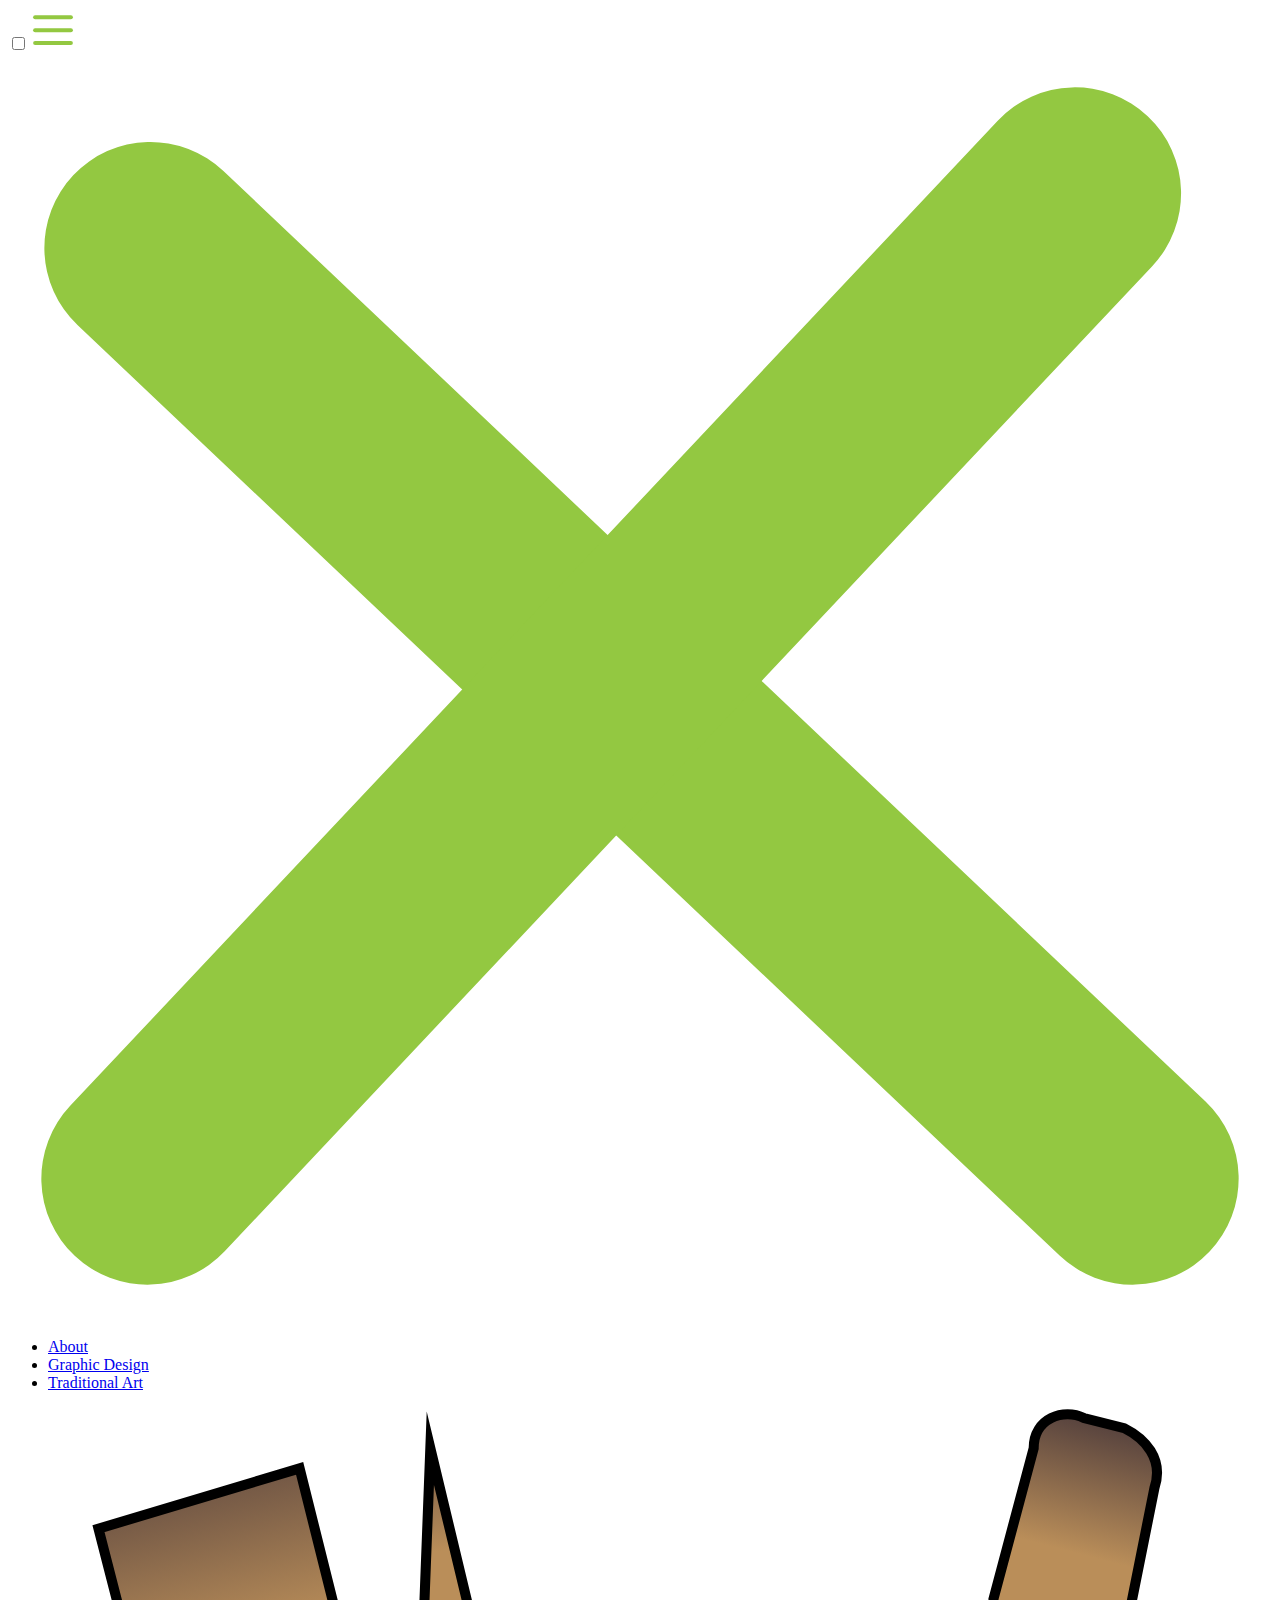
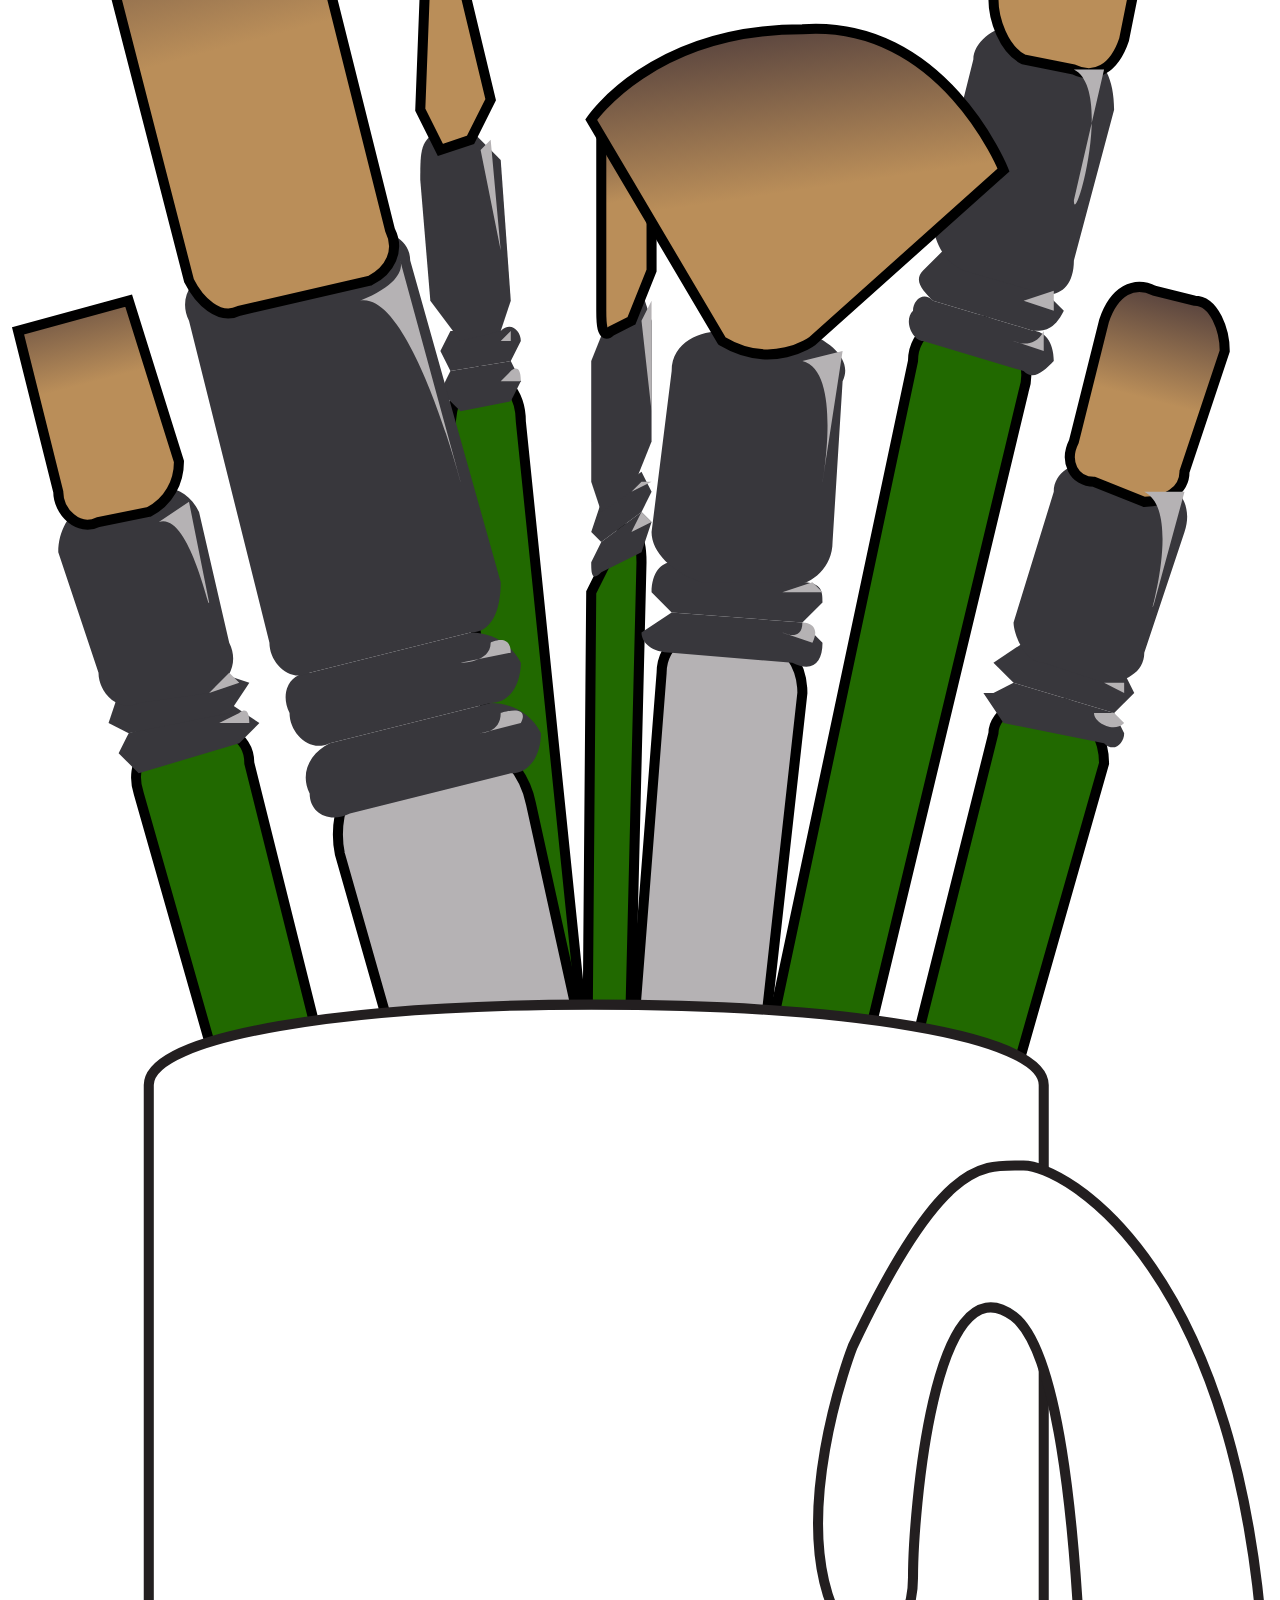
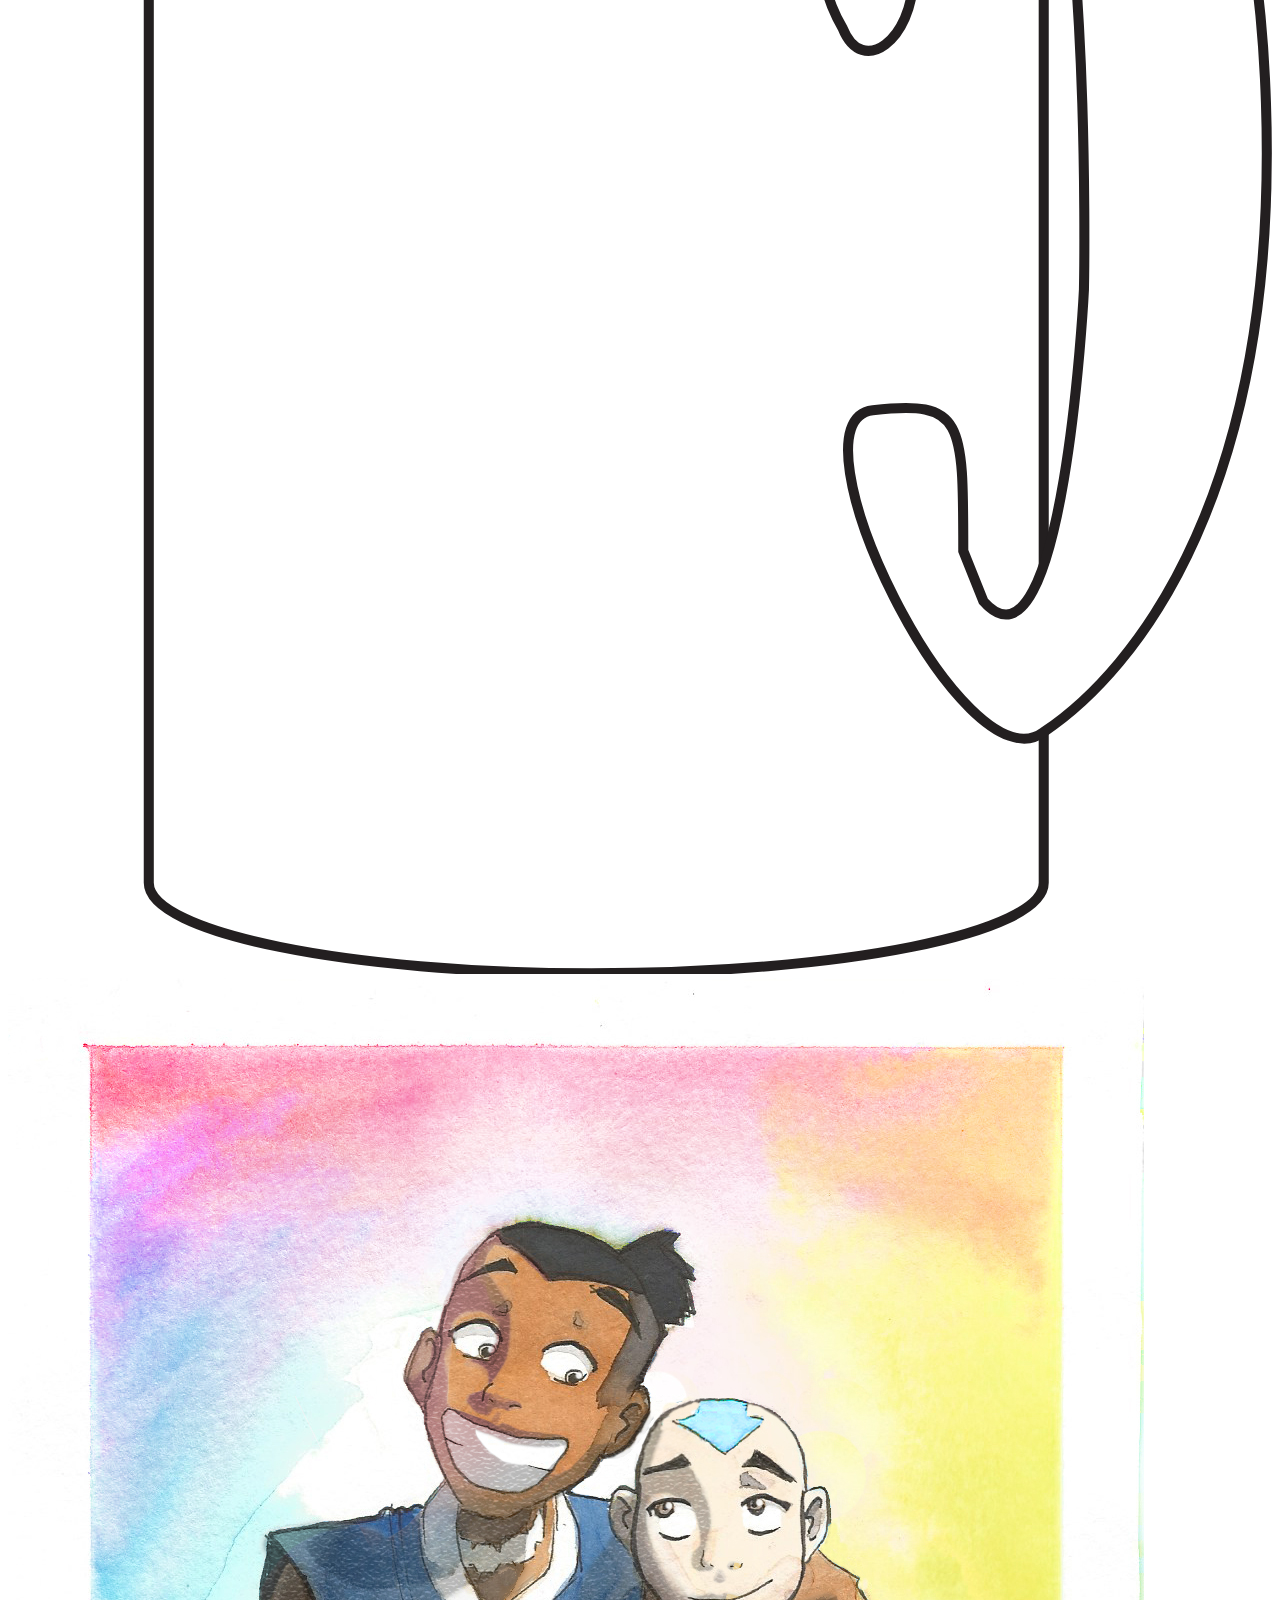
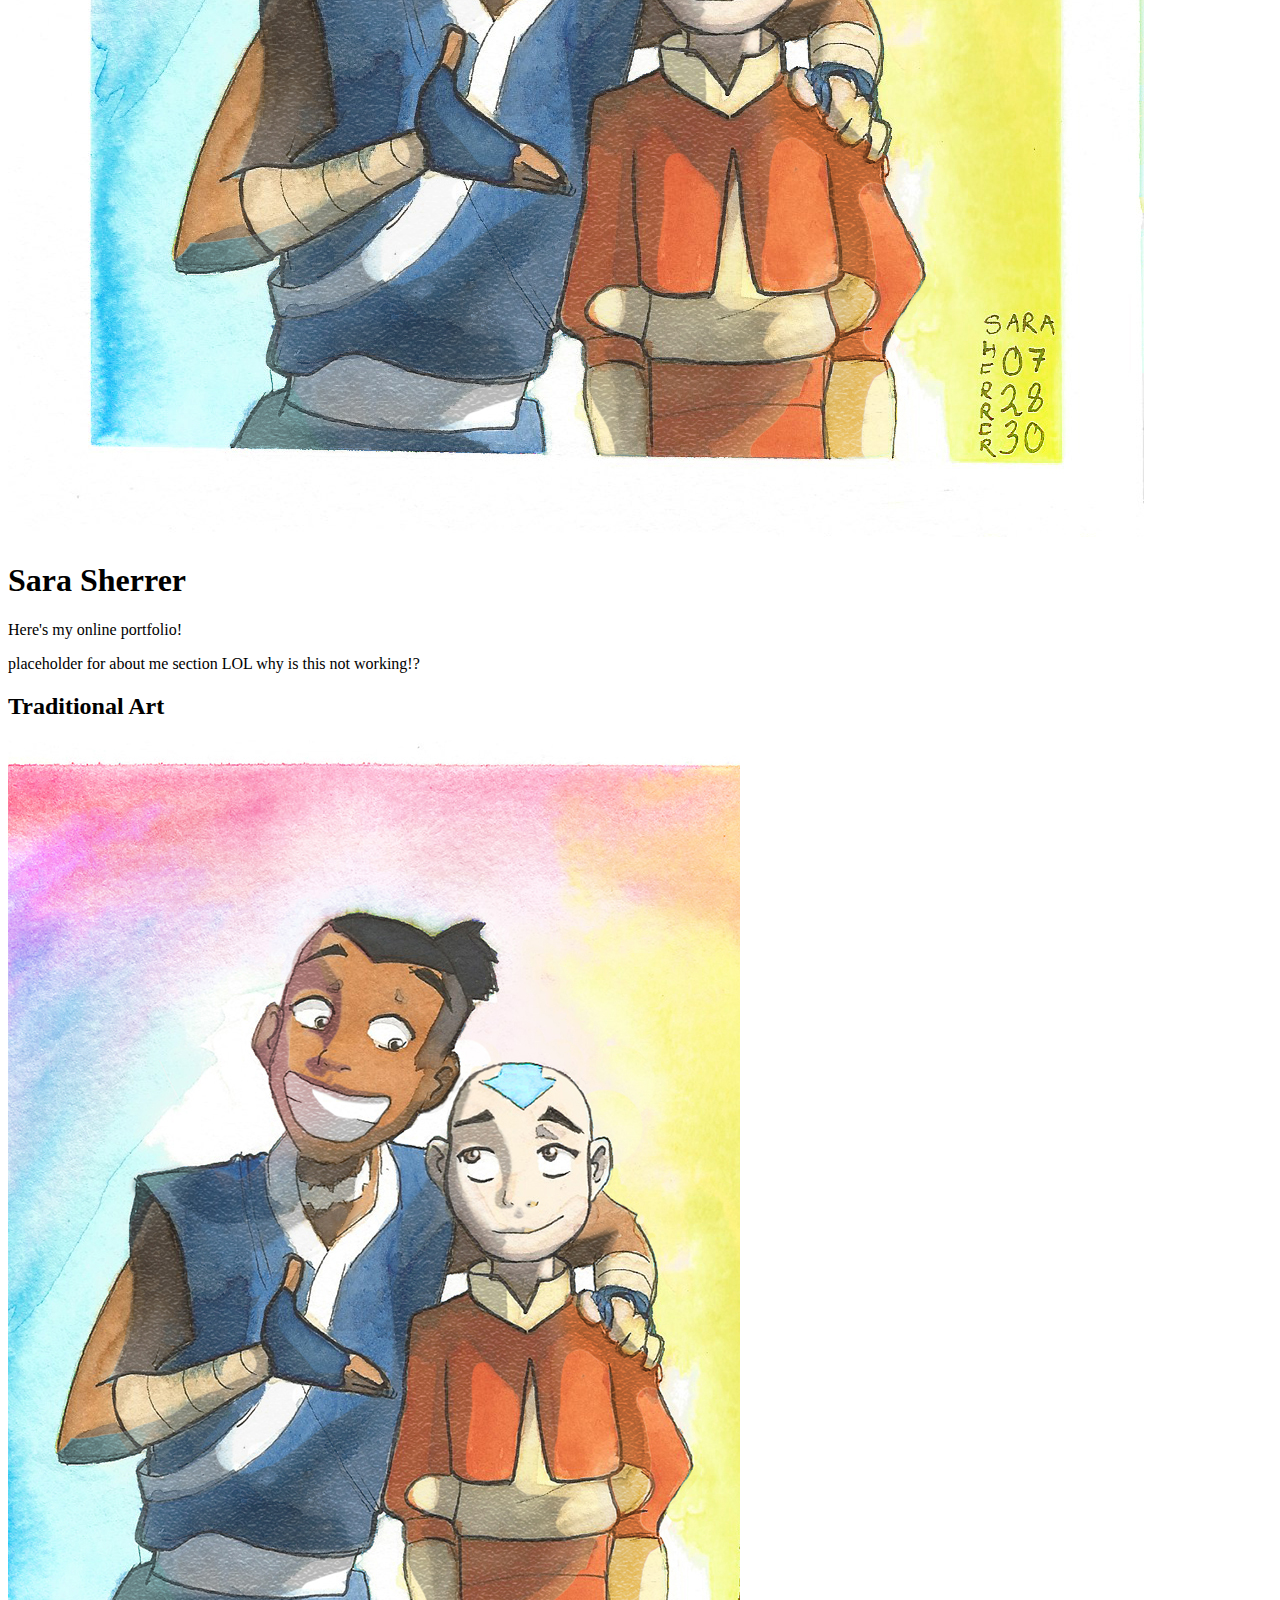
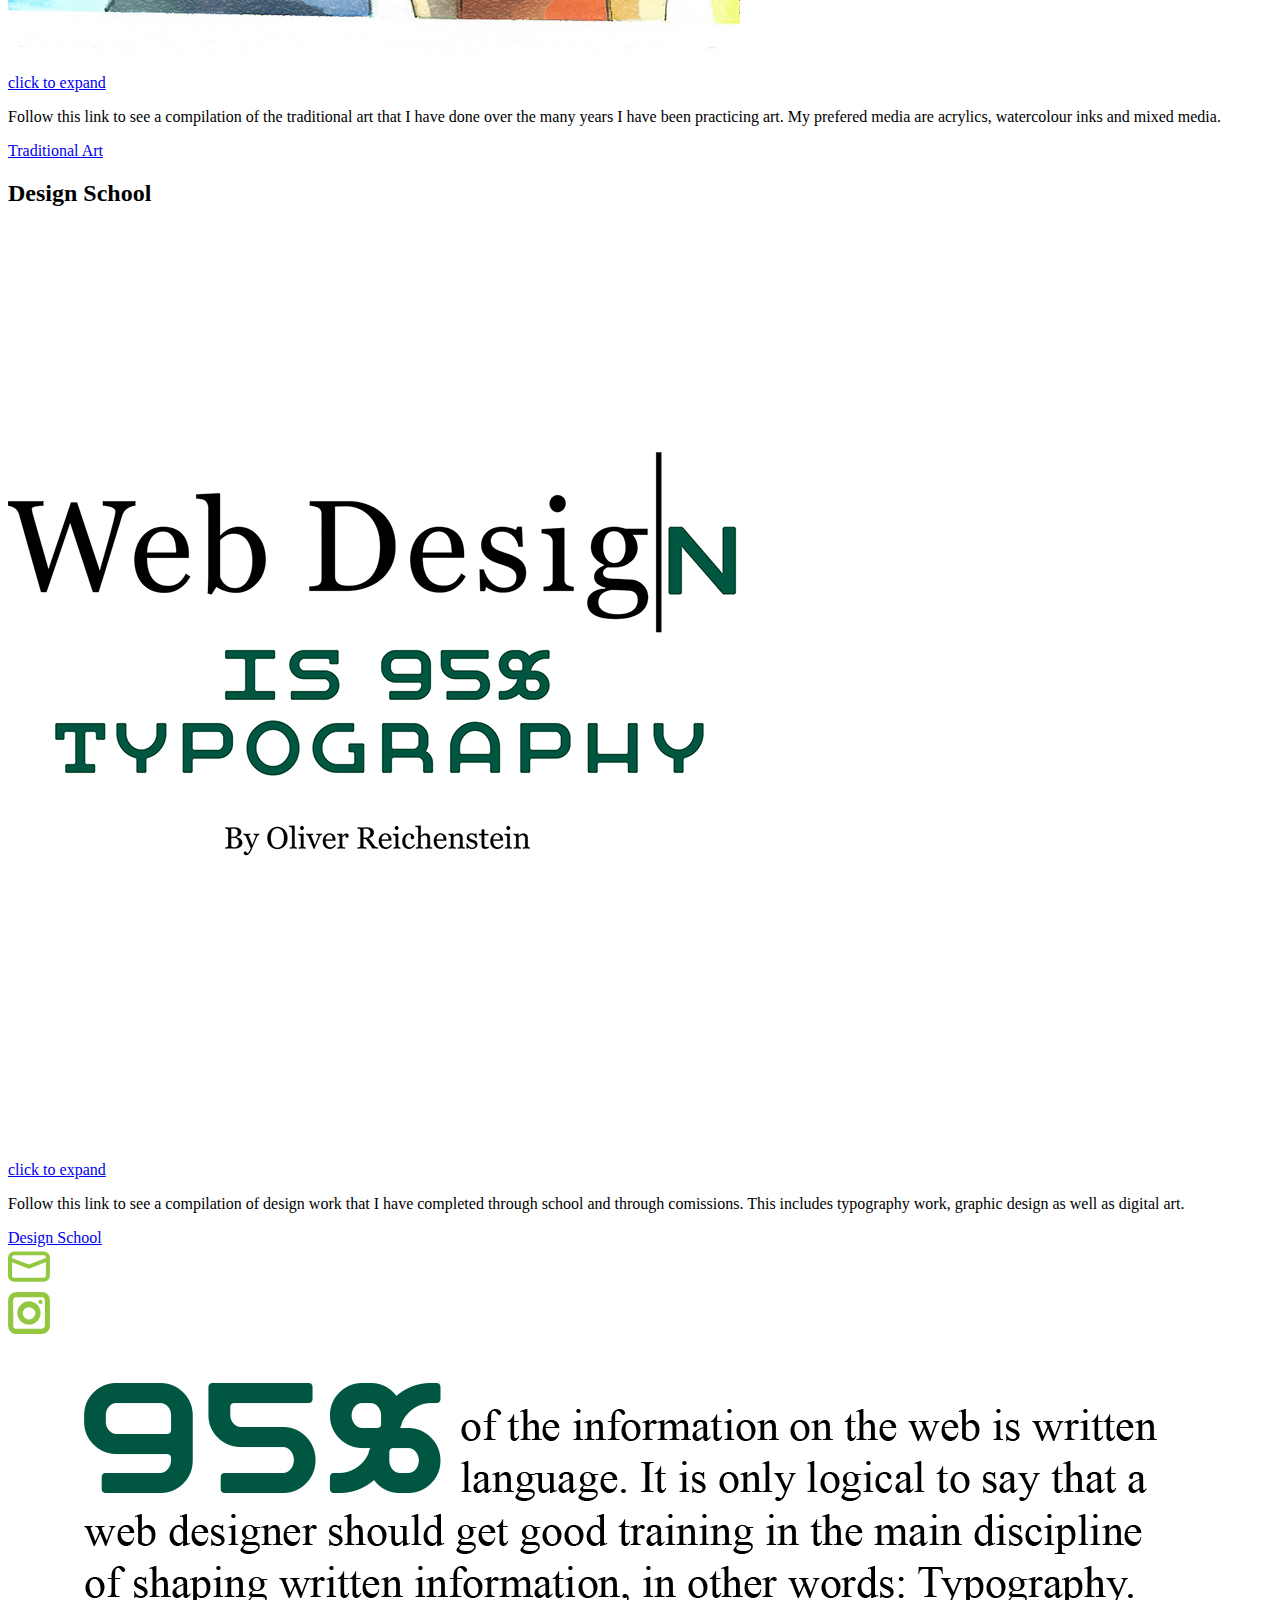
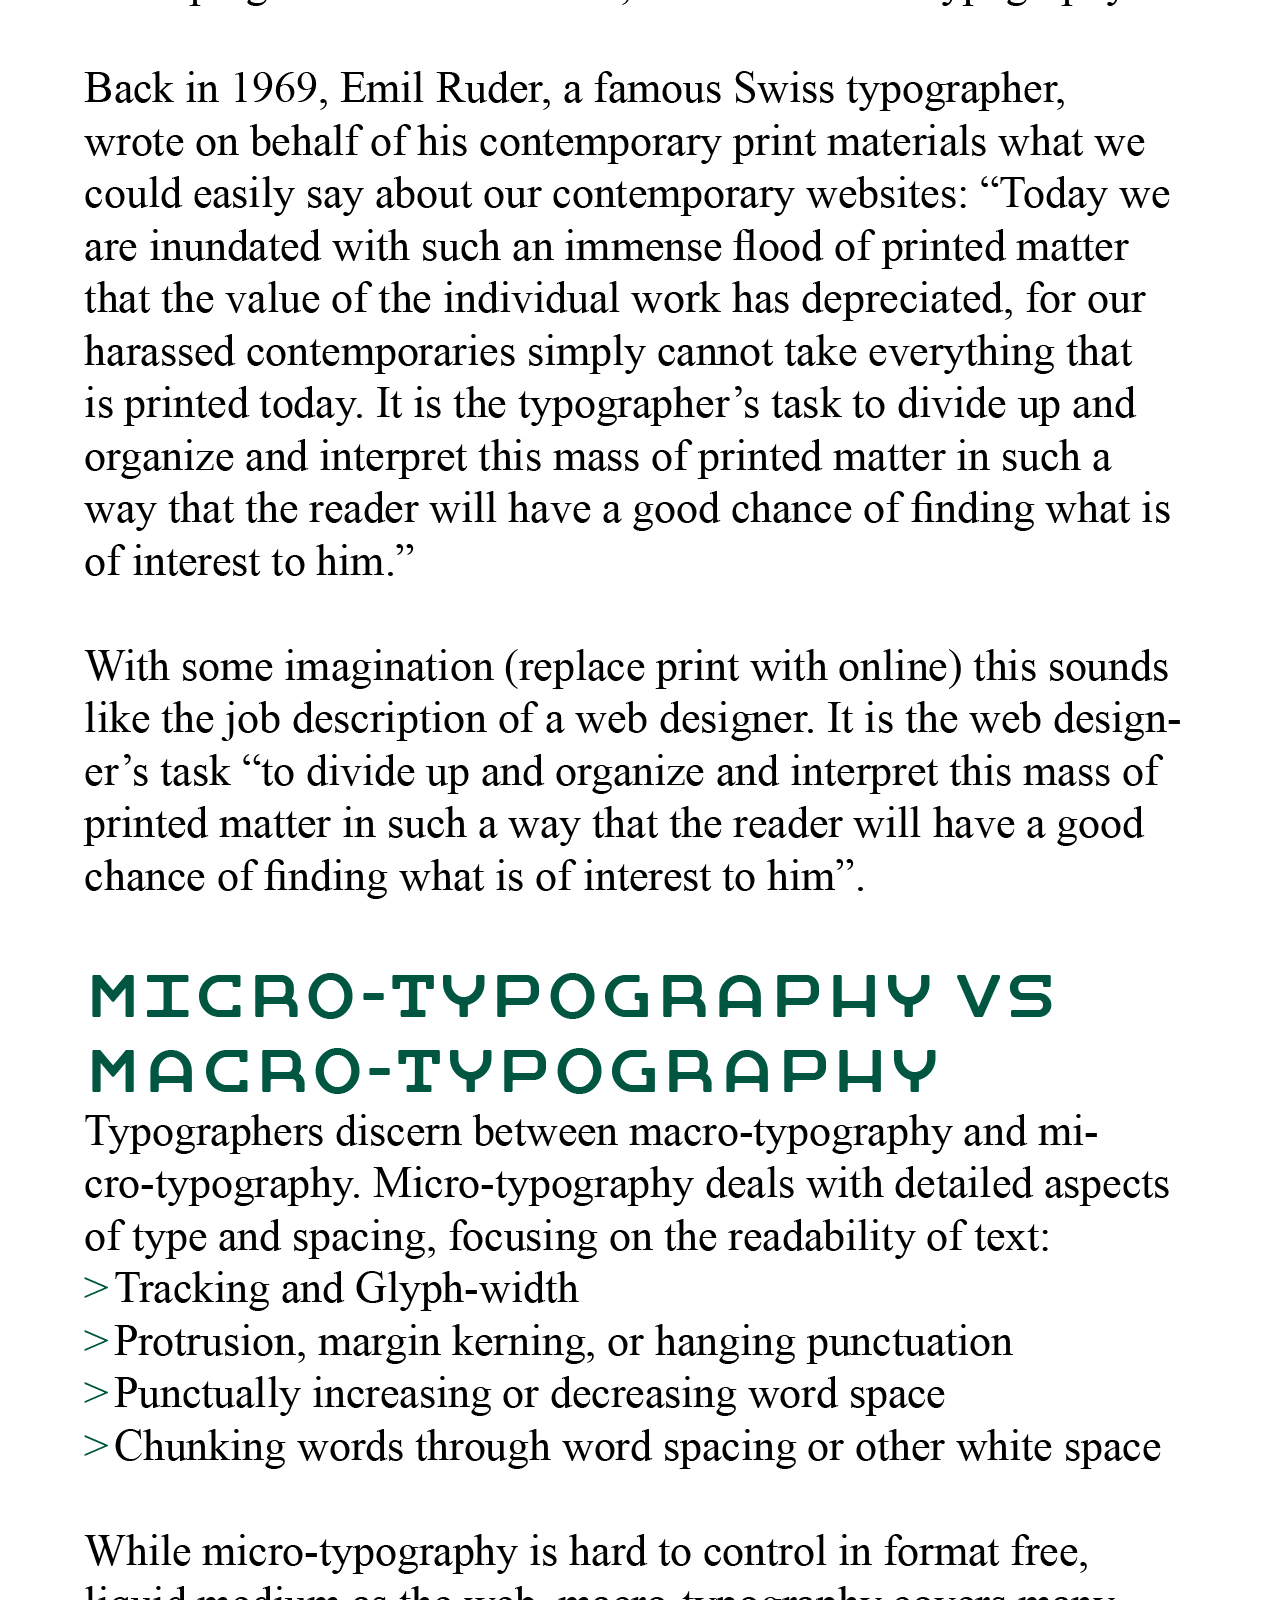
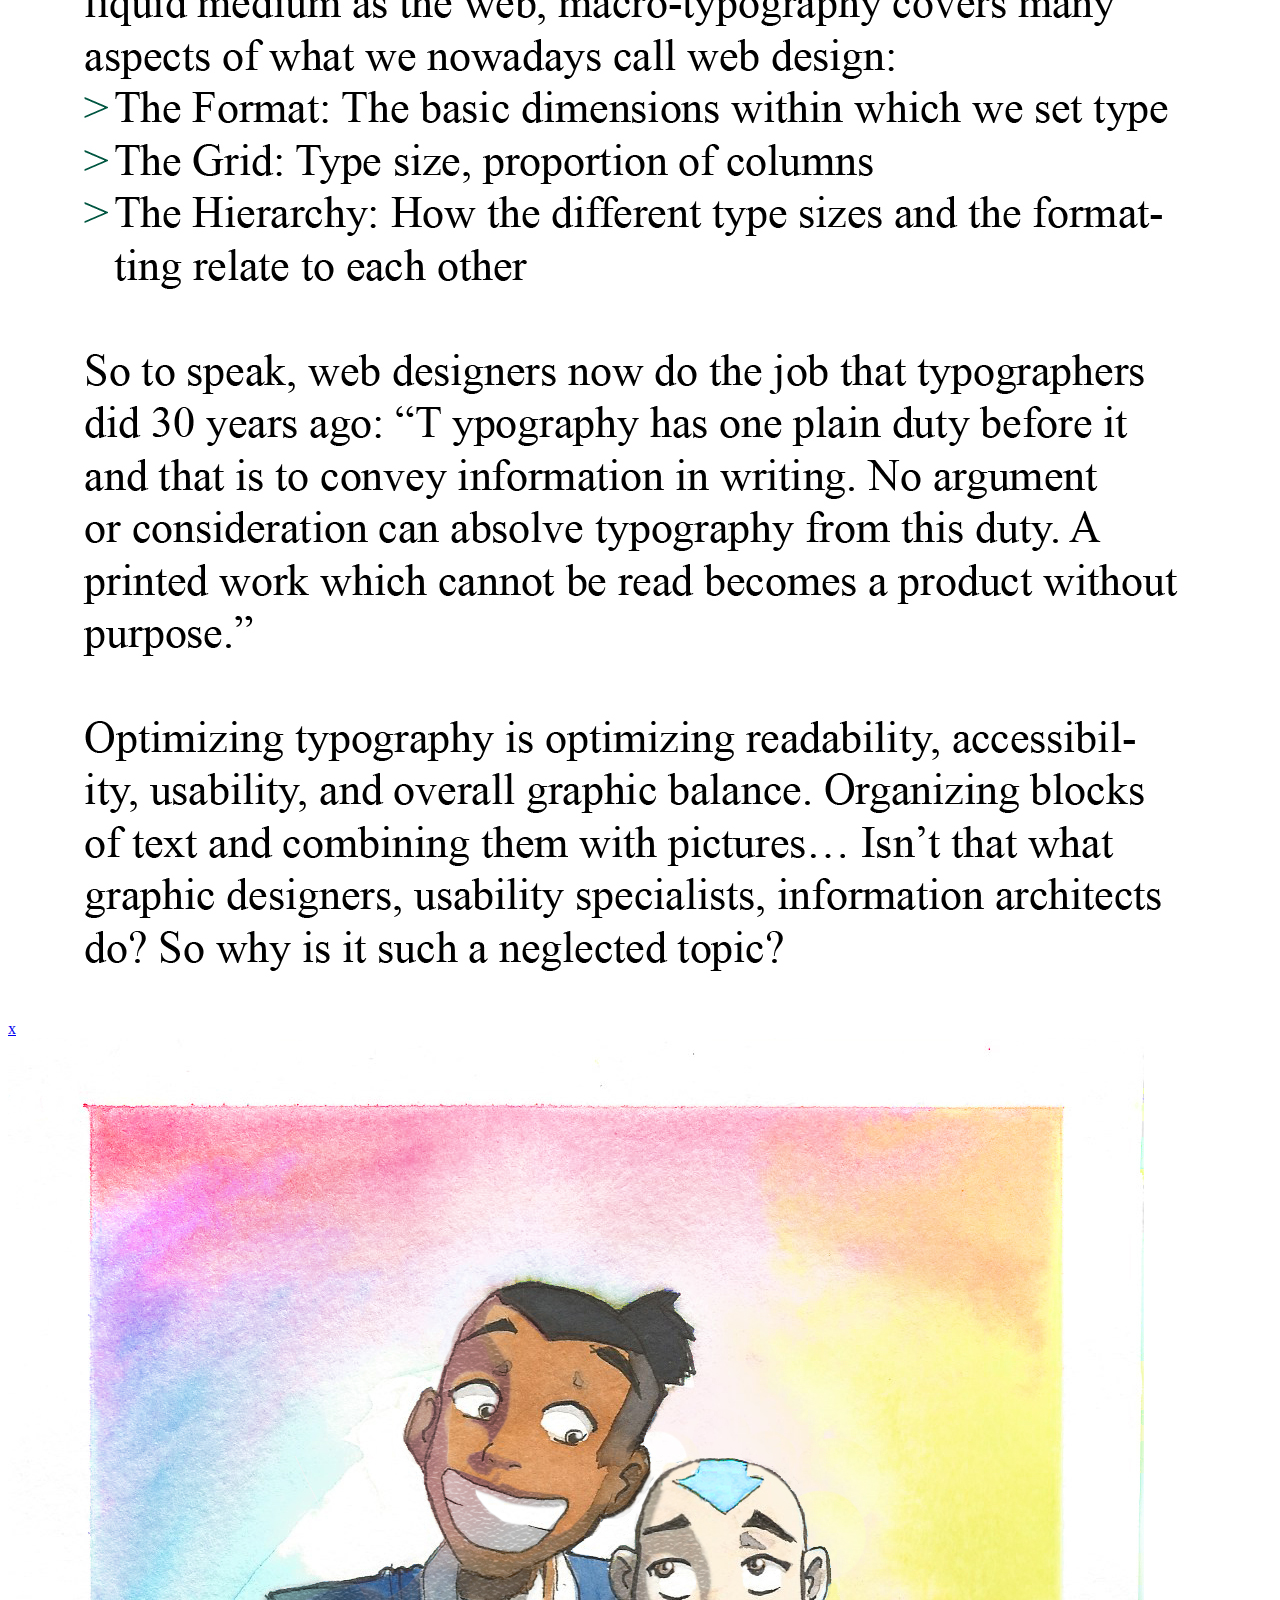
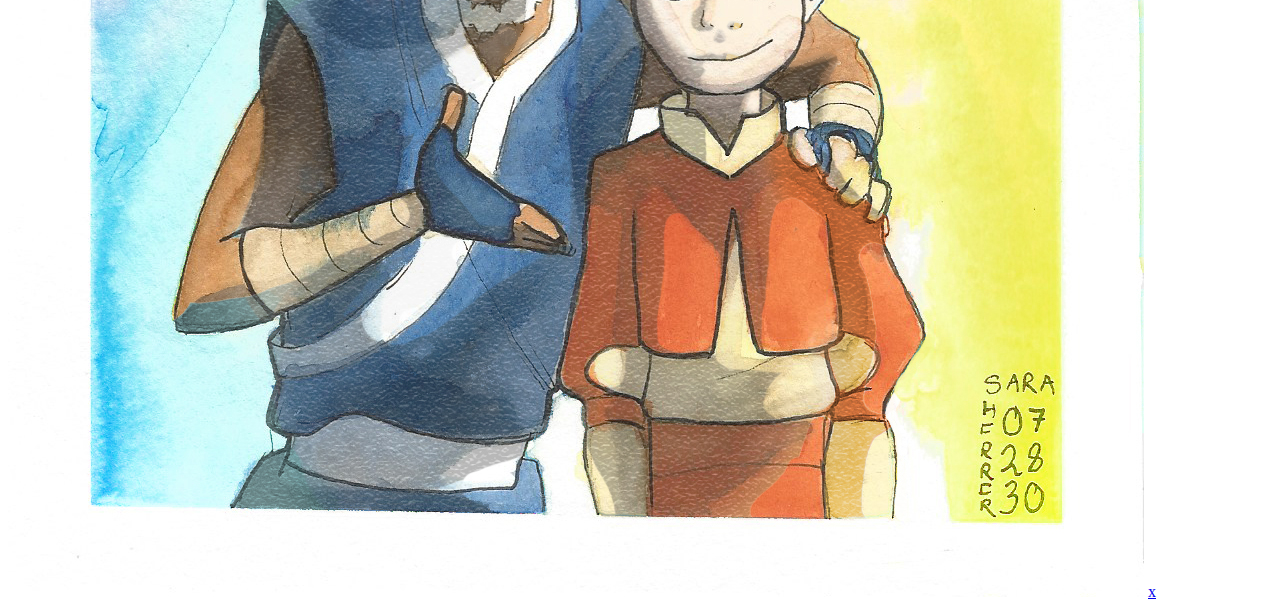
==== index.html @ 4576b0ba "Transfer all files" ====
<!DOCTYPE html>
<html lang="en-ca">
<head>
  <meta charset="utf-8">
  <title>My Portfolio</title>
  <meta name="viewport" content="width=device-width,initial-scale=1">
  <link href="css/main.css" rel="stylesheet">
</head>
<body>
  <header>
    <nav class="style">
      <input type="checkbox" class="nav-check" id="nav-check">
      <label class="nav-label" for="nav-check">
        <img class="nav-open" src="images/hamburger-01.svg" alt="">
        <img class="nav-close" src="images/close.svg" alt="">
      </label>
      <ul class="nav">
        <li><a href="#">About</a></li>
        <li><a href="#">Graphic Design</a></li>
        <li><a href="#">Traditional Art</a></li>
      </ul>
    </nav>
    <div class="logo">
      <a href="logo">
        <svg class="logo-sized" version="1.1" id="Layer_1" xmlns="http://www.w3.org/2000/svg" x="0" y="0" viewBox="0 0 125.7 275.1" xml:space="preserve">
          <style>
            .st0{fill:#216900;stroke:#000;stroke-miterlimit:10}.st1{fill:#38373c}.st3,.st5{fill:#b5b2b4}.st5{stroke:#000;stroke-miterlimit:10}
          </style>
          <path class="st0" d="M63 75l-3 122c0 3 0 24-2 25-1 1-1-21-1-23l1-121 3-6c1-1 2 0 2 3z"/>
          <path class="st1" d="M63 74l-4 2c-1 1-1 0-1-1l1-2 4-3 1 1-1 3z"/>
          <path class="st1" d="M63 70l-4 3-1-1 1-3 4-3 1 2-1 2z"/>
          <path class="st1" d="M62 68l-3 2-1-3V55l2-5 3-2 1 3v12l-2 5z"/>
          <linearGradient id="SVGID_1_" gradientUnits="userSpaceOnUse" x1="78" y1="-6.1" x2="77.9" y2="-18.2" gradientTransform="rotate(-10 327 106)">
            <stop offset="0" stop-color="#ba8e59"/>
            <stop offset="1" stop-color="#4d3b3b"/>
          </linearGradient>
          <path d="M62 51l-2 1c-1 1-1-1-1-2V33l5-3v16l-2 5z" fill="url(#SVGID_1_)" stroke="#000" stroke-miterlimit="10"/>
          <path class="st3" d="M63 51l1-2v11l-1-9zM63 67l-1 1 2-1h-1zM63 70l-1 2 2-1-1-1z"/>
          <path class="st0" d="M101 58L65 208c-1 3-7 30-10 29l-1-1c-3-1 3-27 4-30L90 55c0-3 3-5 7-4 3 1 5 4 4 7z"/>
          <path class="st1" d="M101 56l-10-3c-1 0-2-2-1-3 0-1 1-2 2-1l10 3c1 0 2 1 2 3-1 1-2 2-3 1z"/>
          <path class="st1" d="M102 52l-10-3c-1-1-2-2-1-3l2-2 10 4 2 2c-1 2-2 2-3 2z"/>
          <path class="st1" d="M102 48l-7-2c-2-1-3-3-3-5l4-16c0-2 3-4 5-3l6 2c2 1 3 3 3 6l-4 15c0 3-2 4-4 3z"/>
          <linearGradient id="SVGID_2_" gradientUnits="userSpaceOnUse" x1="148" y1="67.7" x2="147.9" y2="53.2" gradientTransform="rotate(15 329 -114)">
            <stop offset="0" stop-color="#ba8e59"/>
            <stop offset="1" stop-color="#4d3b3b"/>
          </linearGradient>
          <path d="M106 26l-5-1c-2-1-3-4-3-6l4-15c0-3 3-4 5-3l4 1c2 1 4 3 3 6l-3 15c-1 3-3 4-5 3z" fill="url(#SVGID_2_)" stroke="#000" stroke-miterlimit="10"/>
          <path class="st3" d="M106 26h3l-3 13c0 3 4-11 0-13zM104 48l-3 1 3 1v-2zM103 52c-1 2-3 1-3 1l3 1v-2z"/>
          <g>
            <path class="st5" d="M79 88L62 241c-1 3-3 30-7 30h-1c-4 0-1-28-1-31L65 86c0-3 3-5 7-5 4 1 7 3 7 7z"/>
            <path class="st1" d="M78 85l-12-1c-2 0-3-1-3-2l3-2 13 1 2 2c0 2-1 3-3 2z"/>
            <path class="st1" d="M79 81l-13-1-2-2c0-2 1-3 2-3l13 2c2 0 2 1 2 2l-2 2z"/>
            <path class="st1" d="M77 77h-8c-3-1-5-3-5-5l2-16c0-3 3-4 5-4h8c3 1 5 3 4 5l-1 16c0 3-3 5-5 4z"/>
            <path class="st3" d="M79 55l4-1-2 13s2-11-2-12zM80 77l-3 1h4l-1-1zM79 81c0 2-2 1-2 1l3 1c1-2-1-2-1-2z"/>
            <linearGradient id="SVGID_3_" gradientUnits="userSpaceOnUse" x1="86.2" y1="-19" x2="86.1" y2="-37.7" gradientTransform="rotate(-8 490 62)">
              <stop offset="0" stop-color="#ba8e59"/>
              <stop offset="1" stop-color="#4d3b3b"/>
            </linearGradient>
            <path d="M71 53L58 31s6-9 21-9c14-1 20 14 20 14L80 53s-4 3-9 0z" fill="url(#SVGID_3_)" stroke="#000" stroke-miterlimit="10"/>
          </g>
          <path d="M72 172c-9 0-28 13-32 20 7-7 36-16 42-16-6-4-10-4-10-4z" fill="#fff"/>
          <g>
            <path class="st0" d="M51 61l13 127c0 3 2 25 1 26h-1l-4-25L44 62c0-3 1-5 3-6 2 0 4 2 4 5z"/>
            <path class="st1" d="M50 59l-5 1-2-2 1-2 6-1 1 2-1 2z"/>
            <path class="st1" d="M50 55l-6 1-1-2 1-2h5c1-1 2 0 2 1l-1 2z"/>
            <path class="st1" d="M49 52l-4 1-3-4-1-12c0-3 0-4 2-5h3l3 3 1 14-1 3z"/>
            <linearGradient id="SVGID_4_" gradientUnits="userSpaceOnUse" x1="43.6" y1="-41.7" x2="43.4" y2="-58.7" gradientTransform="rotate(-6 577 -6)">
              <stop offset="0" stop-color="#ba8e59"/>
              <stop offset="1" stop-color="#4d3b3b"/>
            </linearGradient>
            <path d="M42 4l-1 26 2 4 3-1 2-4-6-25z" fill="url(#SVGID_4_)" stroke="#000" stroke-miterlimit="10"/>
            <path class="st3" d="M47 34l1-1 1 11-2-10zM50 52l-1 1h1v-1zM50 56l-1 1h2c0-2-1-1-1-1z"/>
          </g>
          <g>
            <path class="st0" d="M24 95l31 124c0 2 6 24 3 25s-9-21-10-23L13 98c-1-3 1-6 4-6h1c3-1 6 0 6 3z"/>
            <path class="st1" d="M23 93l-10 3-2-2 1-2 10-3 3 2-2 2z"/>
            <path class="st1" d="M22 90l-10 2-2-1 1-3 10-2 3 1-2 3z"/>
            <path class="st1" d="M20 88l-7 1c-2 1-4-1-4-3L5 74c0-2 1-4 3-5l6-1c2-1 4 0 5 2l3 13c1 2 0 4-2 5z"/>
            <linearGradient id="SVGID_5_" gradientUnits="userSpaceOnUse" x1="23.2" y1="-46.7" x2="23.1" y2="-58.7" gradientTransform="rotate(-14 438 62)">
              <stop offset="0" stop-color="#ba8e59"/>
              <stop offset="1" stop-color="#4d3b3b"/>
            </linearGradient>
            <path d="M14 70l-5 1c-2 1-4-1-4-3L1 52l11-3 5 16c0 2-1 4-3 5z" fill="url(#SVGID_5_)" stroke="#000" stroke-miterlimit="10"/>
            <path class="st3" d="M15 71l3-2 2 10c0 1-2-9-5-8zM22 86l-2 2 3-1-1-1zM23 90l-2 1h3c0-2-1-1-1-1z"/>
          </g>
          <g>
            <path class="st0" d="M109 95L74 218c-1 2-7 24-10 24l-1-1c-3 0 3-22 4-25L98 92c0-2 3-4 6-3h1c3 1 4 4 4 6z"/>
            <path class="st1" d="M109 93l-10-2-2-3h1l2-1 10 3 1 2c0 1-1 2-2 1z"/>
            <path class="st1" d="M110 90l-10-3-2-2 3-2 10 3 1 2-2 2z"/>
            <path class="st1" d="M109 87l-6-2c-2 0-3-3-3-4l4-13c0-2 2-3 4-3l6 2c2 0 4 2 3 5l-4 12c0 2-2 3-4 3z"/>
            <linearGradient id="SVGID_6_" gradientUnits="userSpaceOnUse" x1="166.7" y1="108.7" x2="166.6" y2="96.8" gradientTransform="rotate(15 329 -114)">
              <stop offset="0" stop-color="#ba8e59"/>
              <stop offset="1" stop-color="#4d3b3b"/>
            </linearGradient>
            <path d="M113 69l-5-2c-2 0-3-2-2-4l3-12c1-3 3-4 5-3l4 1c2 0 3 3 3 5l-4 12c0 2-2 3-4 3z" fill="url(#SVGID_6_)" stroke="#000" stroke-miterlimit="10"/>
            <path class="st3" d="M113 68h4l-3 11c-1 3 3-9-1-11zM111 87h-2l2 1v-1zM110 90h-2c0 1 2 2 3 1l-1-1z"/>
          </g>
          <g>
            <path class="st5" d="M52 99l26 118c1 5 12 48 7 49l-1 1c-5 1-16-42-18-47L33 104c-1-5 2-10 7-11l1-1c5-1 10 2 11 7z"/>
            <path class="st1" d="M50 96l-16 4c-2 1-4 0-4-2-1-2 0-4 2-5l16-4c2 0 4 1 5 3 0 2-1 4-3 4z"/>
            <path class="st1" d="M48 89l-16 4c-2 1-4-1-4-3-1-2 0-4 2-4l16-4c2 0 4 1 5 3 0 2-1 4-3 4z"/>
            <path class="st1" d="M46 82l-16 4c-2 1-4-1-4-3l-8-32c-1-2 0-4 2-5l16-4c2 0 4 1 4 3l9 32c0 3-1 5-3 5z"/>
            <linearGradient id="SVGID_7_" gradientUnits="userSpaceOnUse" x1="28.3" y1="-131.4" x2="28" y2="-155" gradientTransform="rotate(-14 656 -35)">
              <stop offset="0" stop-color="#ba8e59"/>
              <stop offset="1" stop-color="#4d3b3b"/>
            </linearGradient>
            <path d="M36 47l-13 3c-2 1-4-1-5-3L9 12l20-6 9 36c1 2 0 4-2 5z" fill="url(#SVGID_7_)" stroke="#000" stroke-miterlimit="10"/>
            <path class="st3" d="M35 49c5-2 4-4 4-4l6 22s-5-19-10-18zM48 83c0 2-3 2-3 2l5-1c0-2-2-1-2-1zM49 90c0 2-2 2-2 2l4-1c1-2-2-1-2-1z"/>
          </g>
          <path d="M103 127c0-5-20-8-45-8-24 0-44 3-44 8v139c0 5 20 9 44 9 25 0 45-4 45-9h0V127h0z" fill="#fff" stroke="#231f20" stroke-miterlimit="10"/>
          <path d="M83 181c2 5 7 1 7-5s2-32 10-26 7 57 7 57-2 40-10 31l-2-5c0-13 0-15-9-14s9 38 17 32c9-6 24-24 22-65s-20-51-24-51-8-1-17 18c0 0-7 18-1 28z" fill="#fff" stroke="#231f20"/>
        </svg>

      </a>
    </div>
    <div class="">
      <img class="" src="images/sokka-and-ang-2.jpg" alt="">
      <div class="banner">
        <h1>Sara Sherrer</h1>
        <p>Here's my online portfolio!</p>
      </div>
    </div>
  </header>
  <main class="front">
    <div class="flex">
      <div class="about">
        <p>placeholder for about me section LOL why is this not working!?</p>
      </div>

      <div class="section">
        <h2>Traditional Art</h2>
        <a class="button" href="#img-popup-td-main">
          <div class="relative">
            <img class="img relative" src="images/sokka-and-ang-2-icon.jpg">
            <p class="absolute">click to expand</p>
          </div>
        </a>
        <p>Follow this link to see a compilation of the traditional art that I have done over the many years I have been practicing art. My prefered media are acrylics, watercolour inks and mixed media.</p>
        <div class="center">
          <a class="btn" href="#">Traditional Art</a>
        </div>
      </div>
      <div class="section">
        <h2>Design School</h2>
        <a class="button hover" href="#img-popup-gd-main">
          <div class="relative">
            <img class="img relative" src="images/sara-sherrer-week-2-layout-final-icon.jpg">
            <p class="absolute">click to expand</p>
          </div>
        </a>
        <p>Follow this link to see a compilation of design work that I have completed through school and through comissions. This includes typography work, graphic design as well as digital art.</p>
        <div class="center">
          <a class="btn" href="#">Design School</a>
        </div>
      </div>
    </div>
  </main>
  <footer class="grid-foot">
    <div class="icon mail">
      <img class="" src="images/mail.svg" alt="">
    </div>
    <div class="icon instagram">
      <a href="https://www.instagram.com/sara.sherrer/"><img class="" src="images/instagram.svg" alt=""></a>
    </div>
  </footer>
</body>
</html>



<div class="popup" id="img-popup-gd-main">
  <div class="popup-content">
    <img src="images/sara-sherrer-week-2-layout-final-1440.jpg">
    <a href="#"class="close">x</a>
  </div>
</div>


<div class="popup" id="img-popup-td-main">
  <div class="popup-content">
    <img src="images/sokka-and-ang-2.jpg">
    <a href="#"class="close">x</a>
  </div>
</div>
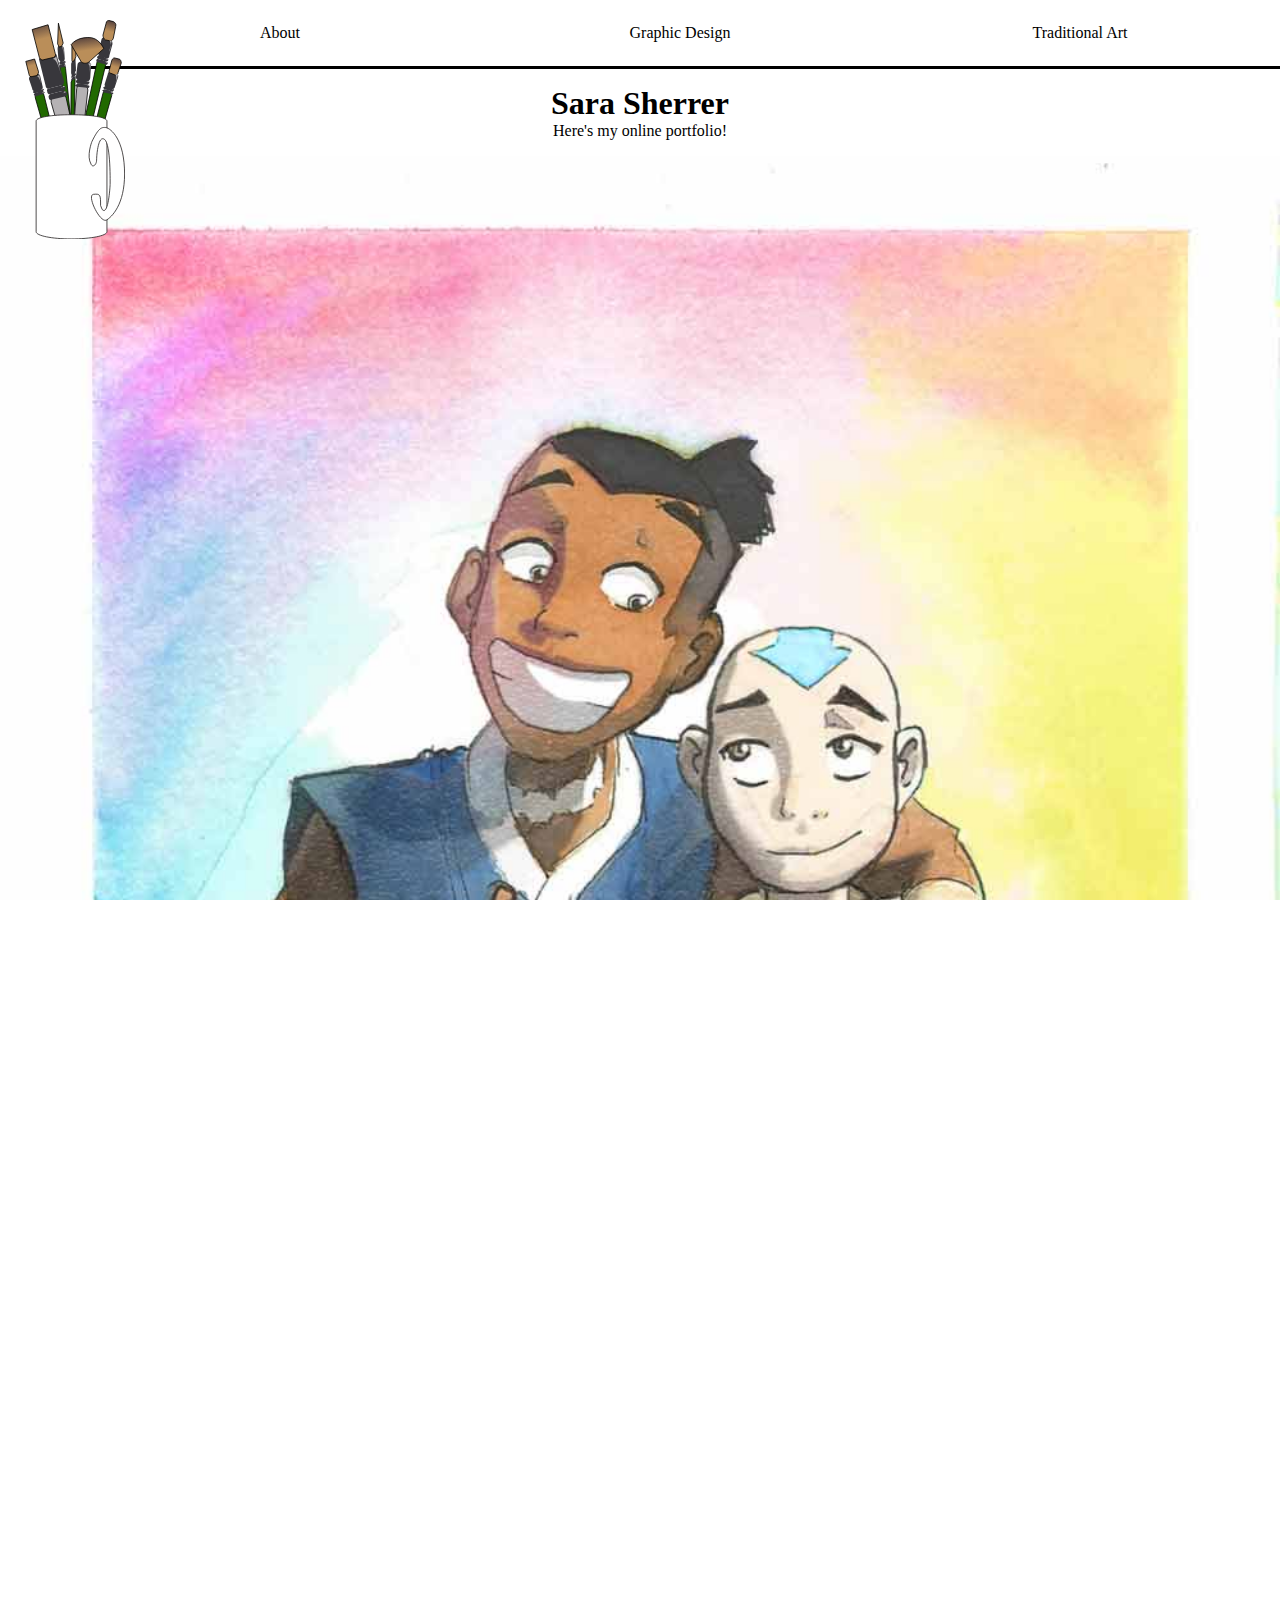
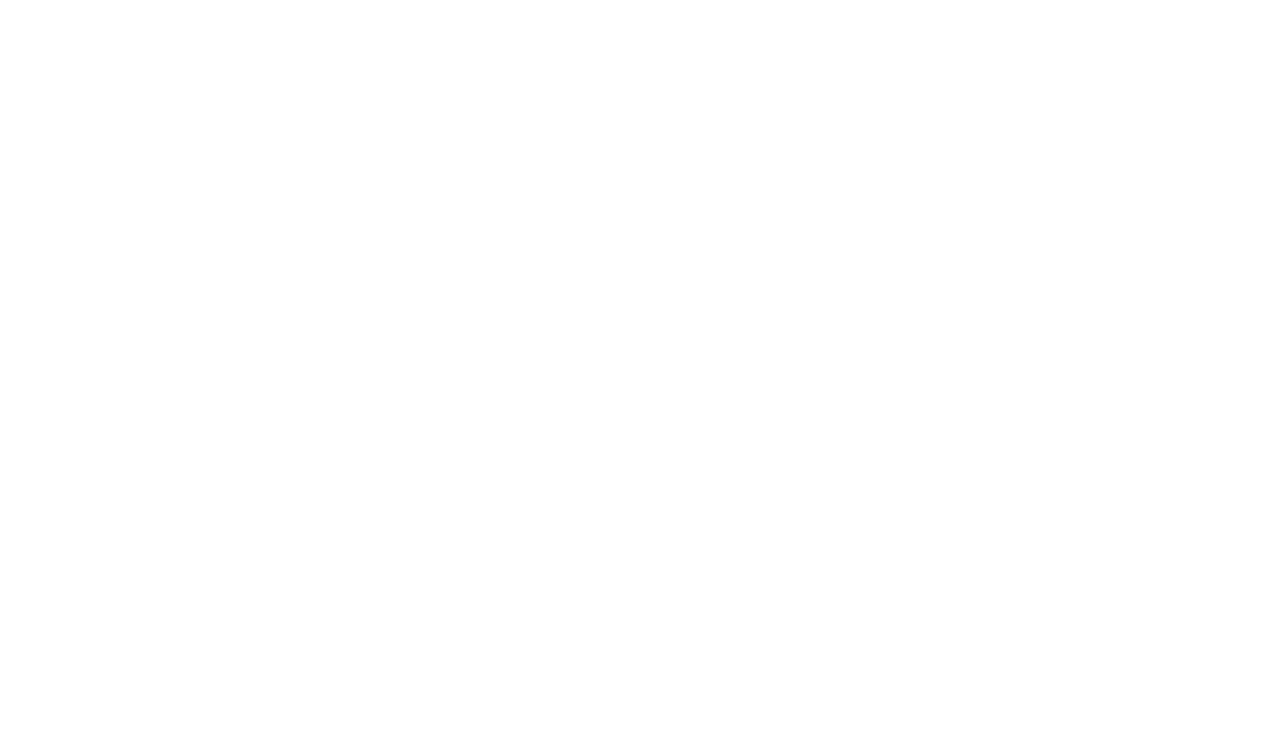
==== commit 8d6d3387: "Add many markbot fixes" ====
--- a/index.html
+++ b/index.html
@@ -3,182 +3,97 @@
 <head>
   <meta charset="utf-8">
   <title>My Portfolio</title>
+  <link rel="shortcut icon" type="image/png" href="favicon.ico">
+  <link rel="icon" type="image/png" href="favicon-196.png">
   <meta name="viewport" content="width=device-width,initial-scale=1">
   <link href="css/main.css" rel="stylesheet">
 </head>
 <body>
-  <header>
-    <nav class="style">
+
+  <ul class="skip-links">
+    <li><a href="#nav">Skip to navigation</a></li>
+    <li><a href="#main">Skip to main content</a></li>
+    <li><a href="contentinfo">Skip to footer</a></li>
+  </ul>
+  <header role="banner">
+    <nav role="navigation" class="style">
       <input type="checkbox" class="nav-check" id="nav-check">
       <label class="nav-label" for="nav-check">
         <img class="nav-open" src="images/hamburger-01.svg" alt="">
         <img class="nav-close" src="images/close.svg" alt="">
       </label>
-      <ul class="nav">
+      <ul class="nav" id="nav">
         <li><a href="#">About</a></li>
         <li><a href="#">Graphic Design</a></li>
         <li><a href="#">Traditional Art</a></li>
       </ul>
     </nav>
     <div class="logo">
-      <a href="logo">
-        <svg class="logo-sized" version="1.1" id="Layer_1" xmlns="http://www.w3.org/2000/svg" x="0" y="0" viewBox="0 0 125.7 275.1" xml:space="preserve">
-          <style>
-            .st0{fill:#216900;stroke:#000;stroke-miterlimit:10}.st1{fill:#38373c}.st3,.st5{fill:#b5b2b4}.st5{stroke:#000;stroke-miterlimit:10}
-          </style>
-          <path class="st0" d="M63 75l-3 122c0 3 0 24-2 25-1 1-1-21-1-23l1-121 3-6c1-1 2 0 2 3z"/>
-          <path class="st1" d="M63 74l-4 2c-1 1-1 0-1-1l1-2 4-3 1 1-1 3z"/>
-          <path class="st1" d="M63 70l-4 3-1-1 1-3 4-3 1 2-1 2z"/>
-          <path class="st1" d="M62 68l-3 2-1-3V55l2-5 3-2 1 3v12l-2 5z"/>
-          <linearGradient id="SVGID_1_" gradientUnits="userSpaceOnUse" x1="78" y1="-6.1" x2="77.9" y2="-18.2" gradientTransform="rotate(-10 327 106)">
-            <stop offset="0" stop-color="#ba8e59"/>
-            <stop offset="1" stop-color="#4d3b3b"/>
-          </linearGradient>
-          <path d="M62 51l-2 1c-1 1-1-1-1-2V33l5-3v16l-2 5z" fill="url(#SVGID_1_)" stroke="#000" stroke-miterlimit="10"/>
-          <path class="st3" d="M63 51l1-2v11l-1-9zM63 67l-1 1 2-1h-1zM63 70l-1 2 2-1-1-1z"/>
-          <path class="st0" d="M101 58L65 208c-1 3-7 30-10 29l-1-1c-3-1 3-27 4-30L90 55c0-3 3-5 7-4 3 1 5 4 4 7z"/>
-          <path class="st1" d="M101 56l-10-3c-1 0-2-2-1-3 0-1 1-2 2-1l10 3c1 0 2 1 2 3-1 1-2 2-3 1z"/>
-          <path class="st1" d="M102 52l-10-3c-1-1-2-2-1-3l2-2 10 4 2 2c-1 2-2 2-3 2z"/>
-          <path class="st1" d="M102 48l-7-2c-2-1-3-3-3-5l4-16c0-2 3-4 5-3l6 2c2 1 3 3 3 6l-4 15c0 3-2 4-4 3z"/>
-          <linearGradient id="SVGID_2_" gradientUnits="userSpaceOnUse" x1="148" y1="67.7" x2="147.9" y2="53.2" gradientTransform="rotate(15 329 -114)">
-            <stop offset="0" stop-color="#ba8e59"/>
-            <stop offset="1" stop-color="#4d3b3b"/>
-          </linearGradient>
-          <path d="M106 26l-5-1c-2-1-3-4-3-6l4-15c0-3 3-4 5-3l4 1c2 1 4 3 3 6l-3 15c-1 3-3 4-5 3z" fill="url(#SVGID_2_)" stroke="#000" stroke-miterlimit="10"/>
-          <path class="st3" d="M106 26h3l-3 13c0 3 4-11 0-13zM104 48l-3 1 3 1v-2zM103 52c-1 2-3 1-3 1l3 1v-2z"/>
-          <g>
-            <path class="st5" d="M79 88L62 241c-1 3-3 30-7 30h-1c-4 0-1-28-1-31L65 86c0-3 3-5 7-5 4 1 7 3 7 7z"/>
-            <path class="st1" d="M78 85l-12-1c-2 0-3-1-3-2l3-2 13 1 2 2c0 2-1 3-3 2z"/>
-            <path class="st1" d="M79 81l-13-1-2-2c0-2 1-3 2-3l13 2c2 0 2 1 2 2l-2 2z"/>
-            <path class="st1" d="M77 77h-8c-3-1-5-3-5-5l2-16c0-3 3-4 5-4h8c3 1 5 3 4 5l-1 16c0 3-3 5-5 4z"/>
-            <path class="st3" d="M79 55l4-1-2 13s2-11-2-12zM80 77l-3 1h4l-1-1zM79 81c0 2-2 1-2 1l3 1c1-2-1-2-1-2z"/>
-            <linearGradient id="SVGID_3_" gradientUnits="userSpaceOnUse" x1="86.2" y1="-19" x2="86.1" y2="-37.7" gradientTransform="rotate(-8 490 62)">
-              <stop offset="0" stop-color="#ba8e59"/>
-              <stop offset="1" stop-color="#4d3b3b"/>
-            </linearGradient>
-            <path d="M71 53L58 31s6-9 21-9c14-1 20 14 20 14L80 53s-4 3-9 0z" fill="url(#SVGID_3_)" stroke="#000" stroke-miterlimit="10"/>
-          </g>
-          <path d="M72 172c-9 0-28 13-32 20 7-7 36-16 42-16-6-4-10-4-10-4z" fill="#fff"/>
-          <g>
-            <path class="st0" d="M51 61l13 127c0 3 2 25 1 26h-1l-4-25L44 62c0-3 1-5 3-6 2 0 4 2 4 5z"/>
-            <path class="st1" d="M50 59l-5 1-2-2 1-2 6-1 1 2-1 2z"/>
-            <path class="st1" d="M50 55l-6 1-1-2 1-2h5c1-1 2 0 2 1l-1 2z"/>
-            <path class="st1" d="M49 52l-4 1-3-4-1-12c0-3 0-4 2-5h3l3 3 1 14-1 3z"/>
-            <linearGradient id="SVGID_4_" gradientUnits="userSpaceOnUse" x1="43.6" y1="-41.7" x2="43.4" y2="-58.7" gradientTransform="rotate(-6 577 -6)">
-              <stop offset="0" stop-color="#ba8e59"/>
-              <stop offset="1" stop-color="#4d3b3b"/>
-            </linearGradient>
-            <path d="M42 4l-1 26 2 4 3-1 2-4-6-25z" fill="url(#SVGID_4_)" stroke="#000" stroke-miterlimit="10"/>
-            <path class="st3" d="M47 34l1-1 1 11-2-10zM50 52l-1 1h1v-1zM50 56l-1 1h2c0-2-1-1-1-1z"/>
-          </g>
-          <g>
-            <path class="st0" d="M24 95l31 124c0 2 6 24 3 25s-9-21-10-23L13 98c-1-3 1-6 4-6h1c3-1 6 0 6 3z"/>
-            <path class="st1" d="M23 93l-10 3-2-2 1-2 10-3 3 2-2 2z"/>
-            <path class="st1" d="M22 90l-10 2-2-1 1-3 10-2 3 1-2 3z"/>
-            <path class="st1" d="M20 88l-7 1c-2 1-4-1-4-3L5 74c0-2 1-4 3-5l6-1c2-1 4 0 5 2l3 13c1 2 0 4-2 5z"/>
-            <linearGradient id="SVGID_5_" gradientUnits="userSpaceOnUse" x1="23.2" y1="-46.7" x2="23.1" y2="-58.7" gradientTransform="rotate(-14 438 62)">
-              <stop offset="0" stop-color="#ba8e59"/>
-              <stop offset="1" stop-color="#4d3b3b"/>
-            </linearGradient>
-            <path d="M14 70l-5 1c-2 1-4-1-4-3L1 52l11-3 5 16c0 2-1 4-3 5z" fill="url(#SVGID_5_)" stroke="#000" stroke-miterlimit="10"/>
-            <path class="st3" d="M15 71l3-2 2 10c0 1-2-9-5-8zM22 86l-2 2 3-1-1-1zM23 90l-2 1h3c0-2-1-1-1-1z"/>
-          </g>
-          <g>
-            <path class="st0" d="M109 95L74 218c-1 2-7 24-10 24l-1-1c-3 0 3-22 4-25L98 92c0-2 3-4 6-3h1c3 1 4 4 4 6z"/>
-            <path class="st1" d="M109 93l-10-2-2-3h1l2-1 10 3 1 2c0 1-1 2-2 1z"/>
-            <path class="st1" d="M110 90l-10-3-2-2 3-2 10 3 1 2-2 2z"/>
-            <path class="st1" d="M109 87l-6-2c-2 0-3-3-3-4l4-13c0-2 2-3 4-3l6 2c2 0 4 2 3 5l-4 12c0 2-2 3-4 3z"/>
-            <linearGradient id="SVGID_6_" gradientUnits="userSpaceOnUse" x1="166.7" y1="108.7" x2="166.6" y2="96.8" gradientTransform="rotate(15 329 -114)">
-              <stop offset="0" stop-color="#ba8e59"/>
-              <stop offset="1" stop-color="#4d3b3b"/>
-            </linearGradient>
-            <path d="M113 69l-5-2c-2 0-3-2-2-4l3-12c1-3 3-4 5-3l4 1c2 0 3 3 3 5l-4 12c0 2-2 3-4 3z" fill="url(#SVGID_6_)" stroke="#000" stroke-miterlimit="10"/>
-            <path class="st3" d="M113 68h4l-3 11c-1 3 3-9-1-11zM111 87h-2l2 1v-1zM110 90h-2c0 1 2 2 3 1l-1-1z"/>
-          </g>
-          <g>
-            <path class="st5" d="M52 99l26 118c1 5 12 48 7 49l-1 1c-5 1-16-42-18-47L33 104c-1-5 2-10 7-11l1-1c5-1 10 2 11 7z"/>
-            <path class="st1" d="M50 96l-16 4c-2 1-4 0-4-2-1-2 0-4 2-5l16-4c2 0 4 1 5 3 0 2-1 4-3 4z"/>
-            <path class="st1" d="M48 89l-16 4c-2 1-4-1-4-3-1-2 0-4 2-4l16-4c2 0 4 1 5 3 0 2-1 4-3 4z"/>
-            <path class="st1" d="M46 82l-16 4c-2 1-4-1-4-3l-8-32c-1-2 0-4 2-5l16-4c2 0 4 1 4 3l9 32c0 3-1 5-3 5z"/>
-            <linearGradient id="SVGID_7_" gradientUnits="userSpaceOnUse" x1="28.3" y1="-131.4" x2="28" y2="-155" gradientTransform="rotate(-14 656 -35)">
-              <stop offset="0" stop-color="#ba8e59"/>
-              <stop offset="1" stop-color="#4d3b3b"/>
-            </linearGradient>
-            <path d="M36 47l-13 3c-2 1-4-1-5-3L9 12l20-6 9 36c1 2 0 4-2 5z" fill="url(#SVGID_7_)" stroke="#000" stroke-miterlimit="10"/>
-            <path class="st3" d="M35 49c5-2 4-4 4-4l6 22s-5-19-10-18zM48 83c0 2-3 2-3 2l5-1c0-2-2-1-2-1zM49 90c0 2-2 2-2 2l4-1c1-2-2-1-2-1z"/>
-          </g>
-          <path d="M103 127c0-5-20-8-45-8-24 0-44 3-44 8v139c0 5 20 9 44 9 25 0 45-4 45-9h0V127h0z" fill="#fff" stroke="#231f20" stroke-miterlimit="10"/>
-          <path d="M83 181c2 5 7 1 7-5s2-32 10-26 7 57 7 57-2 40-10 31l-2-5c0-13 0-15-9-14s9 38 17 32c9-6 24-24 22-65s-20-51-24-51-8-1-17 18c0 0-7 18-1 28z" fill="#fff" stroke="#231f20"/>
-        </svg>
-
-      </a>
+      <img class="logo logo-sized" src="images/image.svg" alt="logo">
     </div>
-    <div class="">
-      <img class="" src="images/sokka-and-ang-2.jpg" alt="">
+    <div>
+      <img src="images/sokka-and-ang-2.jpg" alt="">
       <div class="banner">
         <h1>Sara Sherrer</h1>
         <p>Here's my online portfolio!</p>
       </div>
     </div>
   </header>
-  <main class="front">
-    <div class="flex">
-      <div class="about">
-        <p>placeholder for about me section LOL why is this not working!?</p>
+  <main role="main" id="main">
+    <section class="front">
+      <div class="flex">
+        <div class="about">
+          <p>placeholder for about me section LOL why is this not working!?</p>
+        </div>
+
+        <article class="section">
+          <h2>Traditional Art</h2>
+          <a class="button" href="#img-popup-td-main">
+            <div class="relative">
+              <img class="img relative" src="images/sokka-and-ang-2-icon.jpg" alt="fanart">
+              <p class="absolute">click to expand</p>
+            </div>
+          </a>
+          <p>Follow this link to see a compilation of the traditional art that I have done over the many years I have been practicing art. My prefered media are acrylics, watercolour inks and mixed media.</p>
+          <div class="center">
+            <a class="btn" href="#">Traditional Art</a>
+          </div>
+        </article>
+        <article class="section">
+          <h2>Design School</h2>
+          <a class="button hover" href="#img-popup-gd-main">
+            <div class="relative">
+              <img class="img relative" src="images/sara-sherrer-week-2-layout-final-icon.jpg" alt="type assignment">
+              <p class="absolute">click to expand</p>
+            </div>
+          </a>
+          <p>Follow this link to see a compilation of design work that I have completed through school and through comissions. This includes typography work, graphic design as well as digital art.</p>
+          <div class="center">
+            <a class="btn" href="#">Design School</a>
+          </div>
+        </article>
       </div>
-
-      <div class="section">
-        <h2>Traditional Art</h2>
-        <a class="button" href="#img-popup-td-main">
-          <div class="relative">
-            <img class="img relative" src="images/sokka-and-ang-2-icon.jpg">
-            <p class="absolute">click to expand</p>
-          </div>
-        </a>
-        <p>Follow this link to see a compilation of the traditional art that I have done over the many years I have been practicing art. My prefered media are acrylics, watercolour inks and mixed media.</p>
-        <div class="center">
-          <a class="btn" href="#">Traditional Art</a>
+      <div class="popup" id="img-popup-gd-main">
+        <div class="popup-content">
+          <img src="images/sara-sherrer-week-2-layout-final-2000.jpg" alt="type assignment">
+          <a href="#" class="close">x</a>
         </div>
       </div>
-      <div class="section">
-        <h2>Design School</h2>
-        <a class="button hover" href="#img-popup-gd-main">
-          <div class="relative">
-            <img class="img relative" src="images/sara-sherrer-week-2-layout-final-icon.jpg">
-            <p class="absolute">click to expand</p>
-          </div>
-        </a>
-        <p>Follow this link to see a compilation of design work that I have completed through school and through comissions. This includes typography work, graphic design as well as digital art.</p>
-        <div class="center">
-          <a class="btn" href="#">Design School</a>
+      <div class="popup" id="img-popup-td-main">
+        <div class="popup-content">
+          <img src="images/sokka-and-ang-2.jpg" alt="fanart">
+          <a href="#" class="close">x</a>
         </div>
       </div>
-    </div>
+    </section>
   </main>
-  <footer class="grid-foot">
+  <footer role="contentinfo" class="grid-foot">
     <div class="icon mail">
-      <img class="" src="images/mail.svg" alt="">
+      <img src="images/mail.svg" alt="">
     </div>
     <div class="icon instagram">
-      <a href="https://www.instagram.com/sara.sherrer/"><img class="" src="images/instagram.svg" alt=""></a>
+      <a href="https://www.instagram.com/sara.sherrer/"><img src="images/instagram.svg" alt=""></a>
     </div>
   </footer>
 </body>
 </html>
-
-
-
-<div class="popup" id="img-popup-gd-main">
-  <div class="popup-content">
-    <img src="images/sara-sherrer-week-2-layout-final-1440.jpg">
-    <a href="#"class="close">x</a>
-  </div>
-</div>
-
-
-<div class="popup" id="img-popup-td-main">
-  <div class="popup-content">
-    <img src="images/sokka-and-ang-2.jpg">
-    <a href="#"class="close">x</a>
-  </div>
-</div>
--- a/css/main.css
+++ b/css/main.css
@@ -0,0 +1,360 @@
+html {
+  box-sizing: border-box;
+  overflow: hidden;
+}
+
+*, *::before, *::after {
+  box-sizing: inherit;
+  @-moz-viewport { width: device-width; scale: 1; }
+  @-ms-viewport { width: device-width; scale: 1; }
+  @-o-viewport { width: device-width; scale: 1; }
+  @-webkit-viewport { width: device-width; scale: 1; }
+  @viewport { width: device-width; scale: 1; }
+}
+
+body {
+  height: 100vh;
+  margin: 0;
+  overflow-y: auto;
+  overflow-x: hidden;
+  -webkit-overflow-scrolling: touch;
+  -webkit-perspective: 1px;
+  perspective: 1px;
+}
+
+.skip-links {
+  margin: 0;
+  padding: 0;
+  list-style-type: none;
+}
+
+.skip-links a {
+  position: absolute;
+  top: -3em;
+  background-color: #000;
+  color: #fff;
+  padding: .75em;
+  font-weight: bold;
+}
+
+.skip-links a:focus {
+  top: 0;
+  z-index: 1000;
+}
+
+main {
+  padding-left: 15rem;
+  padding-right: 15rem;
+}
+
+ul {
+  padding: 0;
+}
+
+.parallax-group {
+  -webkit-transform-style: preserve-3d;
+  transform-style: preserve-3d;
+}
+
+.back {
+  -webkit-transform: translateZ(-1px) scale(3);
+  transform: translateZ(-1px) scale(3);
+  position: relative;
+  top: -1vh;
+}
+
+.front {
+  background-color: #f2f2f2;
+  padding: 2.5em 2.5em 5em;
+  position: relative;
+  z-index: 2;
+}
+
+.banner {
+  position: absolute;
+  top: 0;
+  width: 100%;
+  text-align: center;
+  background-color: white;
+
+  padding-top: 1em;
+}
+
+h1 {
+  margin-bottom: 0;
+}
+
+p {
+  margin-top: 0;
+}
+
+nav {
+  position: absolute;
+  z-index: 3;
+  background-color: #fff;
+  width: 100%;
+}
+
+.nav {
+  display: none;
+  margin-top: 0;
+  margin-bottom: 0;
+}
+
+.nav-check {
+  position: absolute;
+  top: -3em;
+}
+
+.nav-check:checked ~ .nav {
+  display: block;
+}
+
+.nav-label {
+  cursor: pointer;
+  font-size: 1.25rem;
+  width: 40px;
+  display: inline-block;
+  position: absolute;
+  z-index: 3;
+  right: 3px;
+  top: 10px;
+}
+
+.nav-open,
+.nav-closed {
+  display: block;
+  width: 100%;
+}
+
+.nav-close {
+  display: none;
+}
+
+.nav-check:checked ~ .nav-label .nav-open {
+  display: none;
+}
+
+.nav-check:checked ~ .nav-label .nav-close {
+  display: block;
+}
+
+.sizing {
+  margin-top: 300px;
+}
+
+.style {
+  background: white;
+  width: 50%;
+  position: absolute;
+  top: 0;
+  right: 0;
+}
+
+li {
+  padding: 1.5rem;
+  border-bottom: 3px solid black;
+  font-size: 1em;
+  width: 100%;
+  list-style-type: none;
+  text-align: center;
+}
+
+li:hover {
+  background-color: grey;
+}
+
+a {
+  text-decoration: none;
+  color: black;
+}
+
+.btn {
+  padding: 1rem;
+  text-align: center;
+  background-color: rgb(43, 82, 68);
+  border-radius: 3px;
+}
+
+.center {
+  text-align: center;
+  padding-top: 1em;
+}
+
+.grid-large {
+  display: grid;
+  grid-template-columns: 1fr;
+  grid-template-rows: 1fr 1fr 1fr;
+  gap: 1rem;
+  column-gap: 1rem;
+}
+
+.flex {
+  display: flex;
+  flex-wrap: wrap;
+}
+
+.about {
+  width: 100%;
+}
+
+.section {
+  width: 100%;
+}
+
+.section p {
+  margin-top: 10px;
+}
+
+.section h2 {
+  margin-top: 2em;
+}
+
+.text-block {
+  gap: 1rem;
+}
+
+h2 {
+  text-align: center;
+}
+
+img {
+  width: 100%;
+  display: block;
+}
+
+.icon {
+  max-width: 50px;
+  place-self: center;
+}
+
+.grid-foot {
+  display: grid;
+  margin: 20px 10px;
+}
+
+.mail {
+  grid-area: mail;
+}
+
+.instagram {
+  grid-area: instagram;
+}
+
+.logo {
+  top: 10px;
+  left: 5px;
+}
+
+.logo-sized {
+  width: 50px;
+  z-index: 3;
+  position: absolute;
+  margin: 10px 20px;
+}
+
+.button {
+  text-decoration: none;
+}
+
+.popup {
+  position: fixed;
+  z-index: 100;
+  width: 100%;
+  height: 100%;
+  left: 0;
+  top: 0;
+  background-color: rgba(0, 0, 0, .6);
+  display: none;
+  padding: 90px;
+}
+
+#img-popup-gd-main .popup-content {
+  position: relative;
+  border: 5px solid #fff;
+}
+
+.close {
+  position: absolute;
+  top: 5px;
+  right: 5px;
+  background: #222;
+  border-radius: 50%;
+  border: 3px solid #fff;
+  color: #fff;
+  text-decoration: none;
+  line-height: 0;
+  padding: 9px 0 11px;
+  width: 25px;
+  text-align: center;
+}
+
+.popup:target {
+  display: block;
+}
+
+.popup:target > body {
+  height: 100vh;
+  overflow-y: hidden;
+}
+
+.relative {
+  position: relative;
+}
+
+.absolute {
+  position: absolute;
+  left: 50%;
+  top: 50%;
+  transform: translate(-50%, -50%);
+  display: none;
+  font-size: 2rem;
+}
+
+.relative:hover > .absolute {
+  display: block;
+}
+
+.relative:hover {
+  opacity: .5;
+}
+
+@media only screen and (min-width: 34em) {
+
+  .logo-sized {
+    width: 100px;
+  }
+
+  .nav {
+    display: flex;
+    justify-content: space-around;
+    margin-left: 5em;
+  }
+
+  .style {
+    width: 100%;
+    position: absolute;
+  }
+
+  .nav-label {
+    display: none;
+  }
+
+  .section {
+    width: 50%;
+    padding-left: .5em;
+    padding-right: .5em;
+  }
+
+  .grid-large {
+    display: grid;
+    grid-template-columns: 1fr 1fr;
+    grid-template-rows: 1fr 1fr;
+  }
+
+  .banner {
+    top: 4em;
+    padding: 0;
+  }
+
+}
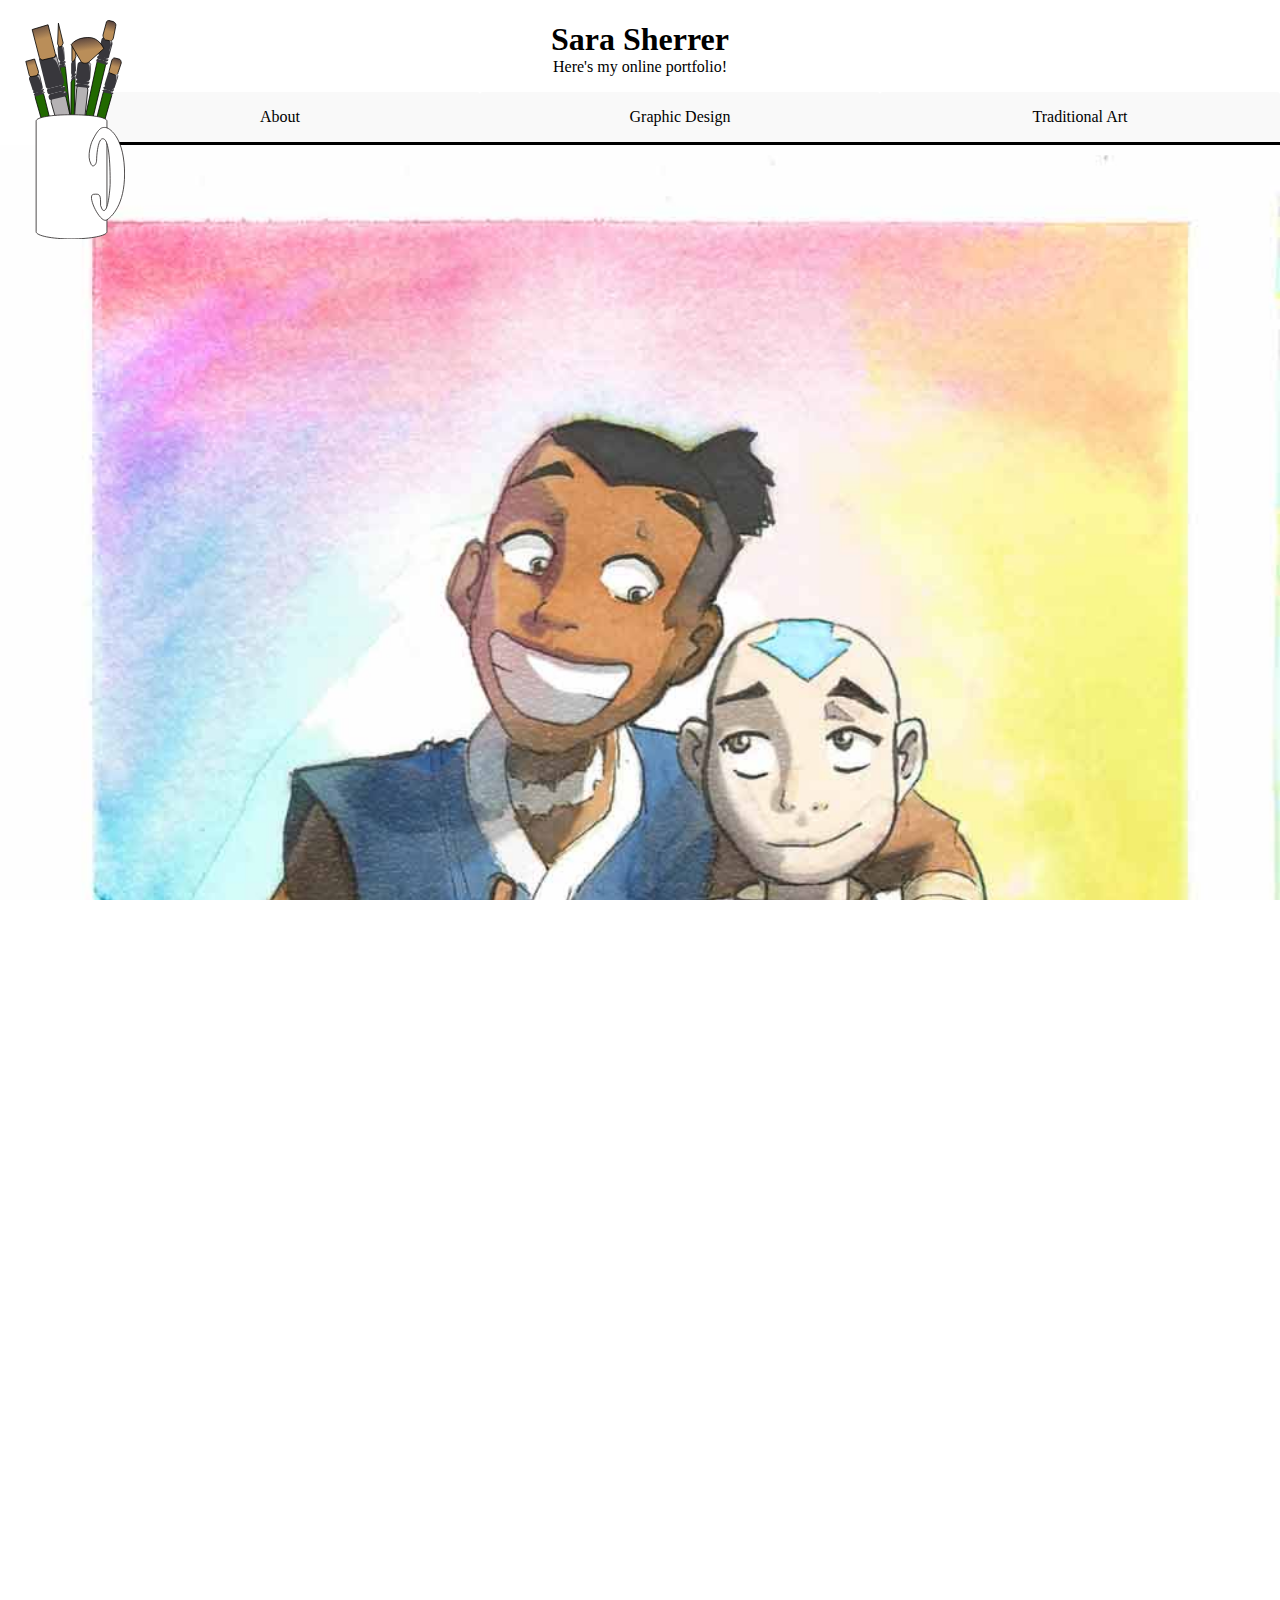
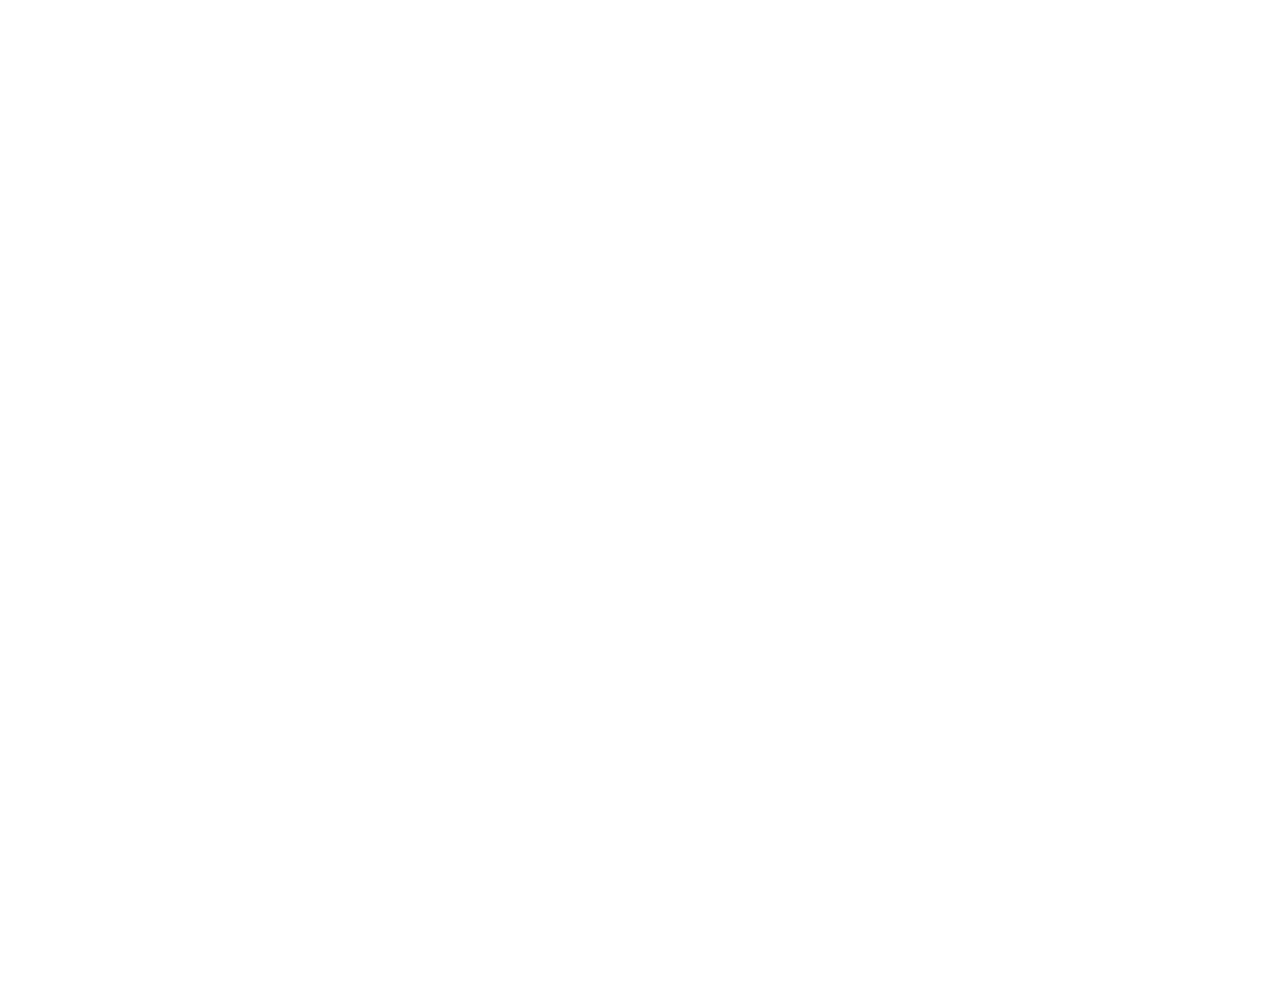
==== commit 315d44be: "Add two more html pages" ====
--- a/index.html
+++ b/index.html
@@ -9,37 +9,33 @@
   <link href="css/main.css" rel="stylesheet">
 </head>
 <body>
-
   <ul class="skip-links">
     <li><a href="#nav">Skip to navigation</a></li>
     <li><a href="#main">Skip to main content</a></li>
-    <li><a href="contentinfo">Skip to footer</a></li>
+    <li><a href="#contentinfo">Skip to footer</a></li>
   </ul>
   <header role="banner">
-    <nav role="navigation" class="style">
-      <input type="checkbox" class="nav-check" id="nav-check">
-      <label class="nav-label" for="nav-check">
-        <img class="nav-open" src="images/hamburger-01.svg" alt="">
-        <img class="nav-close" src="images/close.svg" alt="">
-      </label>
-      <ul class="nav" id="nav">
-        <li><a href="#">About</a></li>
-        <li><a href="#">Graphic Design</a></li>
-        <li><a href="#">Traditional Art</a></li>
-      </ul>
+    <nav role="navigation" class="style" id="nav" tabindex="0">
+      <div class="grid-header">
+        <div class="title">
+          <h1>Sara Sherrer</h1>
+          <p>Here's my online portfolio!</p>
+        </div>
+        <ul class="nav">
+          <li><a class="btn" href="index.html">About</a></li>
+          <li><a class="btn" href="graphic-design.html">Graphic Design</a></li>
+          <li><a class="btn" href="traditional-design.html">Traditional Art</a></li>
+        </ul>
+      </div>
     </nav>
     <div class="logo">
       <img class="logo logo-sized" src="images/image.svg" alt="logo">
     </div>
     <div>
       <img src="images/sokka-and-ang-2.jpg" alt="">
-      <div class="banner">
-        <h1>Sara Sherrer</h1>
-        <p>Here's my online portfolio!</p>
-      </div>
     </div>
   </header>
-  <main role="main" id="main">
+  <main role="main" id="main" tabindex="0">
     <section class="front">
       <div class="flex">
         <div class="about">
@@ -87,12 +83,14 @@
       </div>
     </section>
   </main>
-  <footer role="contentinfo" class="grid-foot">
-    <div class="icon mail">
-      <img src="images/mail.svg" alt="">
-    </div>
-    <div class="icon instagram">
-      <a href="https://www.instagram.com/sara.sherrer/"><img src="images/instagram.svg" alt=""></a>
+  <footer role="contentinfo" id="contentinfo" tabindex="0">
+    <div class="grid-foot">
+      <div class="icon mail">
+        <img src="images/mail.svg" alt="email">
+      </div>
+      <div class="icon instagram">
+        <a href="https://www.instagram.com/sara.sherrer/"><img src="images/instagram.svg" alt="instagram"></a>
+      </div>
     </div>
   </footer>
 </body>
--- a/css/main.css
+++ b/css/main.css
@@ -39,12 +39,12 @@
 
 .skip-links a:focus {
   top: 0;
-  z-index: 1000;
+  z-index: 2;
 }
 
 main {
-  padding-left: 15rem;
-  padding-right: 15rem;
+  padding-left: 2rem;
+  padding-right: 2rem;
 }
 
 ul {
@@ -66,8 +66,7 @@
 .front {
   background-color: #f2f2f2;
   padding: 2.5em 2.5em 5em;
-  position: relative;
-  z-index: 2;
+
 }
 
 .banner {
@@ -89,14 +88,12 @@
 }
 
 nav {
-  position: absolute;
-  z-index: 3;
   background-color: #fff;
   width: 100%;
 }
 
 .nav {
-  display: none;
+  display: block;
   margin-top: 0;
   margin-bottom: 0;
 }
@@ -116,7 +113,7 @@
   width: 40px;
   display: inline-block;
   position: absolute;
-  z-index: 3;
+  z-index: 5;
   right: 3px;
   top: 10px;
 }
@@ -145,14 +142,10 @@
 
 .style {
   background: white;
-  width: 50%;
-  position: absolute;
-  top: 0;
-  right: 0;
-}
-
-li {
-  padding: 1.5rem;
+  text-align: center;
+}
+
+nav li {
   border-bottom: 3px solid black;
   font-size: 1em;
   width: 100%;
@@ -160,7 +153,7 @@
   text-align: center;
 }
 
-li:hover {
+.btn:hover {
   background-color: grey;
 }
 
@@ -169,10 +162,14 @@
   color: black;
 }
 
+nav a {
+  width: 100%;
+  display: block;
+}
 .btn {
   padding: 1rem;
   text-align: center;
-  background-color: rgb(43, 82, 68);
+  background-color: #f9f9f9;
   border-radius: 3px;
 }
 
@@ -229,7 +226,10 @@
 }
 
 .grid-foot {
+  z-index: 6;
   display: grid;
+  grid-template-areas:
+  "mail instagram";
   margin: 20px 10px;
 }
 
@@ -248,7 +248,7 @@
 
 .logo-sized {
   width: 50px;
-  z-index: 3;
+  z-index: 5;
   position: absolute;
   margin: 10px 20px;
 }
@@ -259,7 +259,7 @@
 
 .popup {
   position: fixed;
-  z-index: 100;
+  z-index: 10;
   width: 100%;
   height: 100%;
   left: 0;
@@ -311,6 +311,10 @@
   font-size: 2rem;
 }
 
+.bottom {
+  bottom: 0;
+}
+
 .relative:hover > .absolute {
   display: block;
 }
@@ -333,7 +337,7 @@
 
   .style {
     width: 100%;
-    position: absolute;
+
   }
 
   .nav-label {
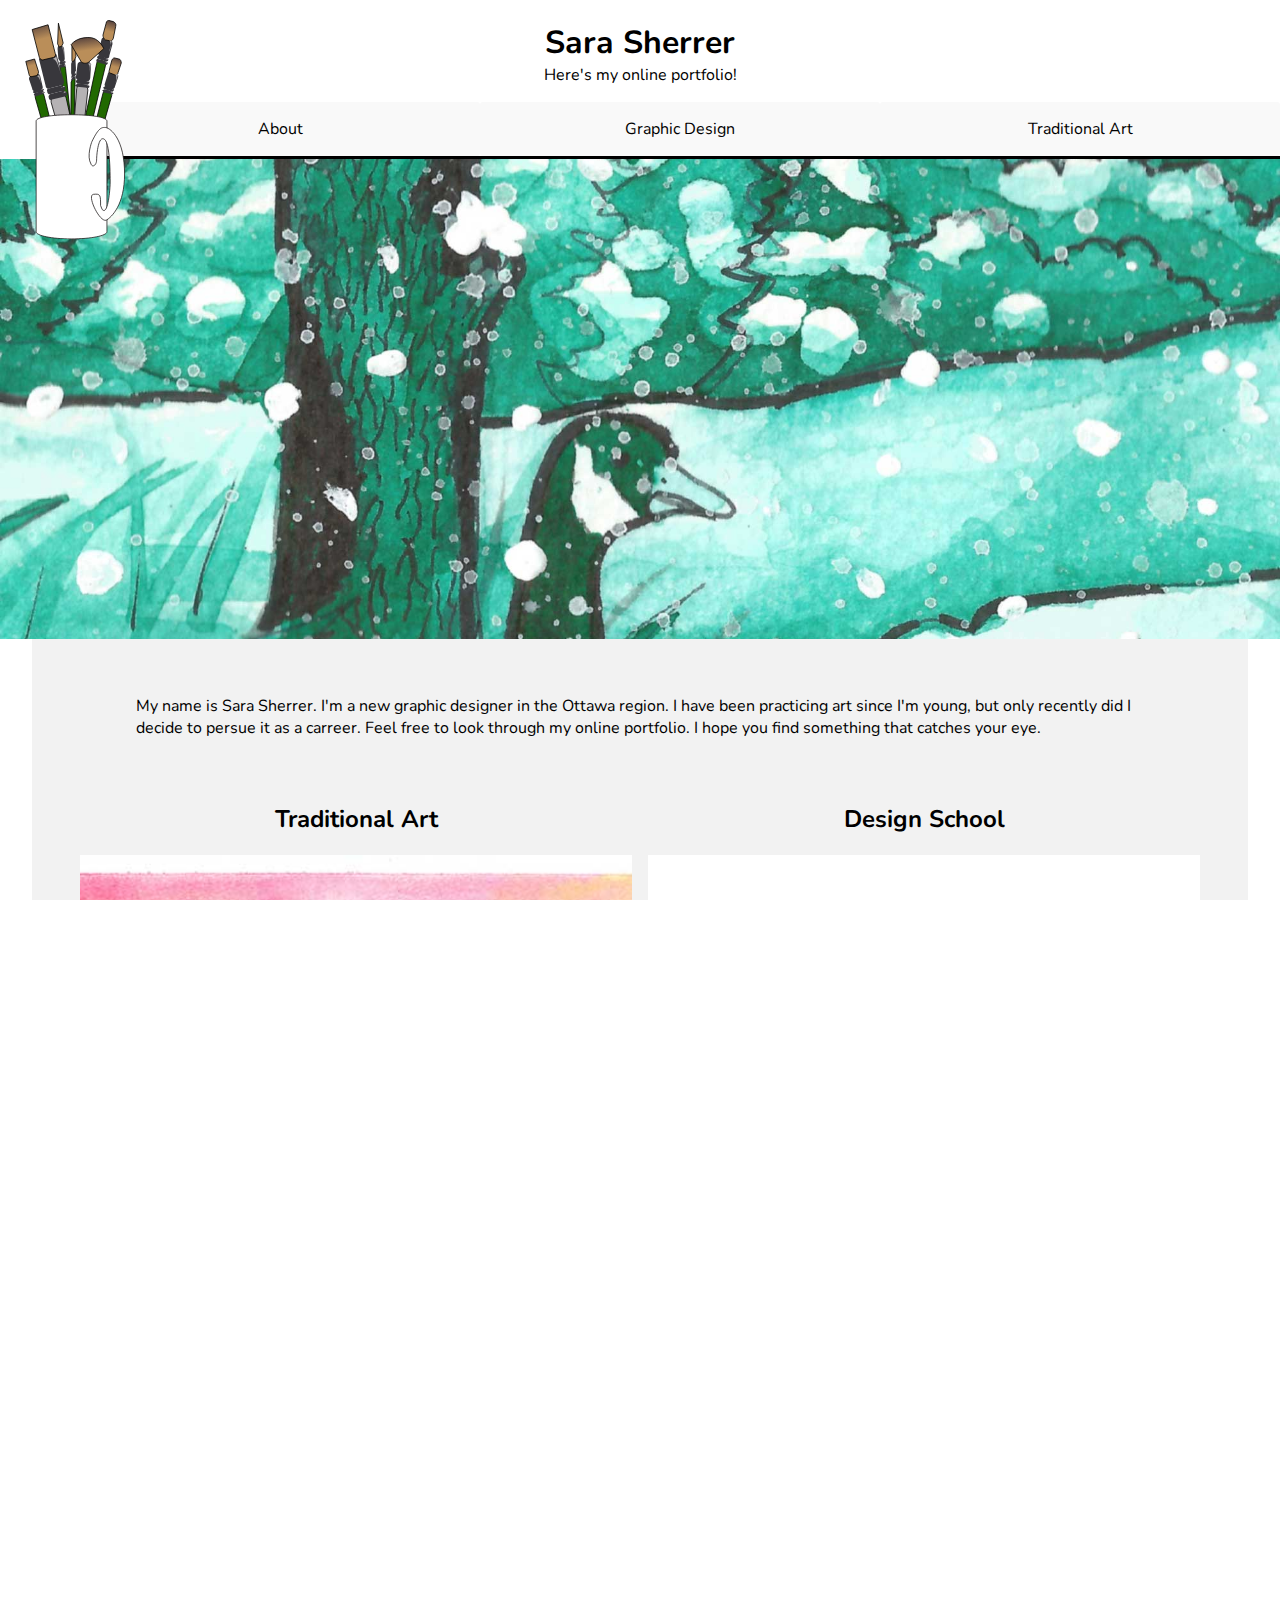
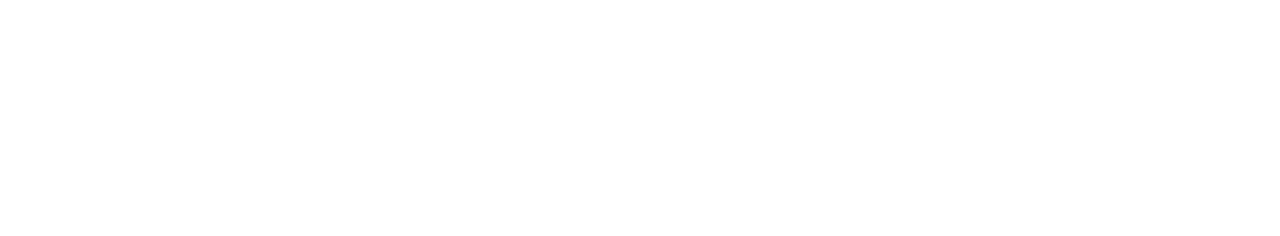
==== commit b5c20bbb: "Add more pictures to the file" ====
--- a/index.html
+++ b/index.html
@@ -7,6 +7,8 @@
   <link rel="icon" type="image/png" href="favicon-196.png">
   <meta name="viewport" content="width=device-width,initial-scale=1">
   <link href="css/main.css" rel="stylesheet">
+  <link rel="preconnect" href="https://fonts.gstatic.com">
+<link href="https://fonts.googleapis.com/css2?family=Nunito:wght@400;700;800&display=swap" rel="stylesheet">
 </head>
 <body>
   <ul class="skip-links">
@@ -31,15 +33,15 @@
     <div class="logo">
       <img class="logo logo-sized" src="images/image.svg" alt="logo">
     </div>
-    <div>
-      <img src="images/sokka-and-ang-2.jpg" alt="">
+    <div class="cropped">
+      <img src="images/winter-banner.jpg" alt="">
     </div>
   </header>
   <main role="main" id="main" tabindex="0">
     <section class="front">
       <div class="flex">
         <div class="about">
-          <p>placeholder for about me section LOL why is this not working!?</p>
+          <p>My name is Sara Sherrer. I'm a new graphic designer in the Ottawa region. I have been practicing art since I'm young, but only recently did I decide to persue it as a carreer. Feel free to look through my online portfolio. I hope you find something that catches your eye.</p>
         </div>
 
         <article class="section">
--- a/css/main.css
+++ b/css/main.css
@@ -20,6 +20,7 @@
   -webkit-overflow-scrolling: touch;
   -webkit-perspective: 1px;
   perspective: 1px;
+  font-family: 'Nunito', sans-serif;
 }
 
 .skip-links {
@@ -69,13 +70,21 @@
 
 }
 
+.cropped {
+  height: 30em;
+  overflow: hidden;
+}
+
+.cropped img {
+  margin-top: -5em;
+}
+
 .banner {
   position: absolute;
   top: 0;
   width: 100%;
   text-align: center;
   background-color: white;
-
   padding-top: 1em;
 }
 
@@ -166,6 +175,7 @@
   width: 100%;
   display: block;
 }
+
 .btn {
   padding: 1rem;
   text-align: center;
@@ -193,6 +203,9 @@
 
 .about {
   width: 100%;
+  margin-top: 1rem;
+  padding-left: 4rem;
+  padding-right: 4em;
 }
 
 .section {
@@ -337,7 +350,6 @@
 
   .style {
     width: 100%;
-
   }
 
   .nav-label {
@@ -362,3 +374,13 @@
   }
 
 }
+
+@media only screen and (min-width: 50em) {
+  .cropped img {
+    margin-top: -17em;
+  }
+
+  @media only screen and (min-width: 60em) {
+    .cropped img {
+      margin-top: -30em;
+    }
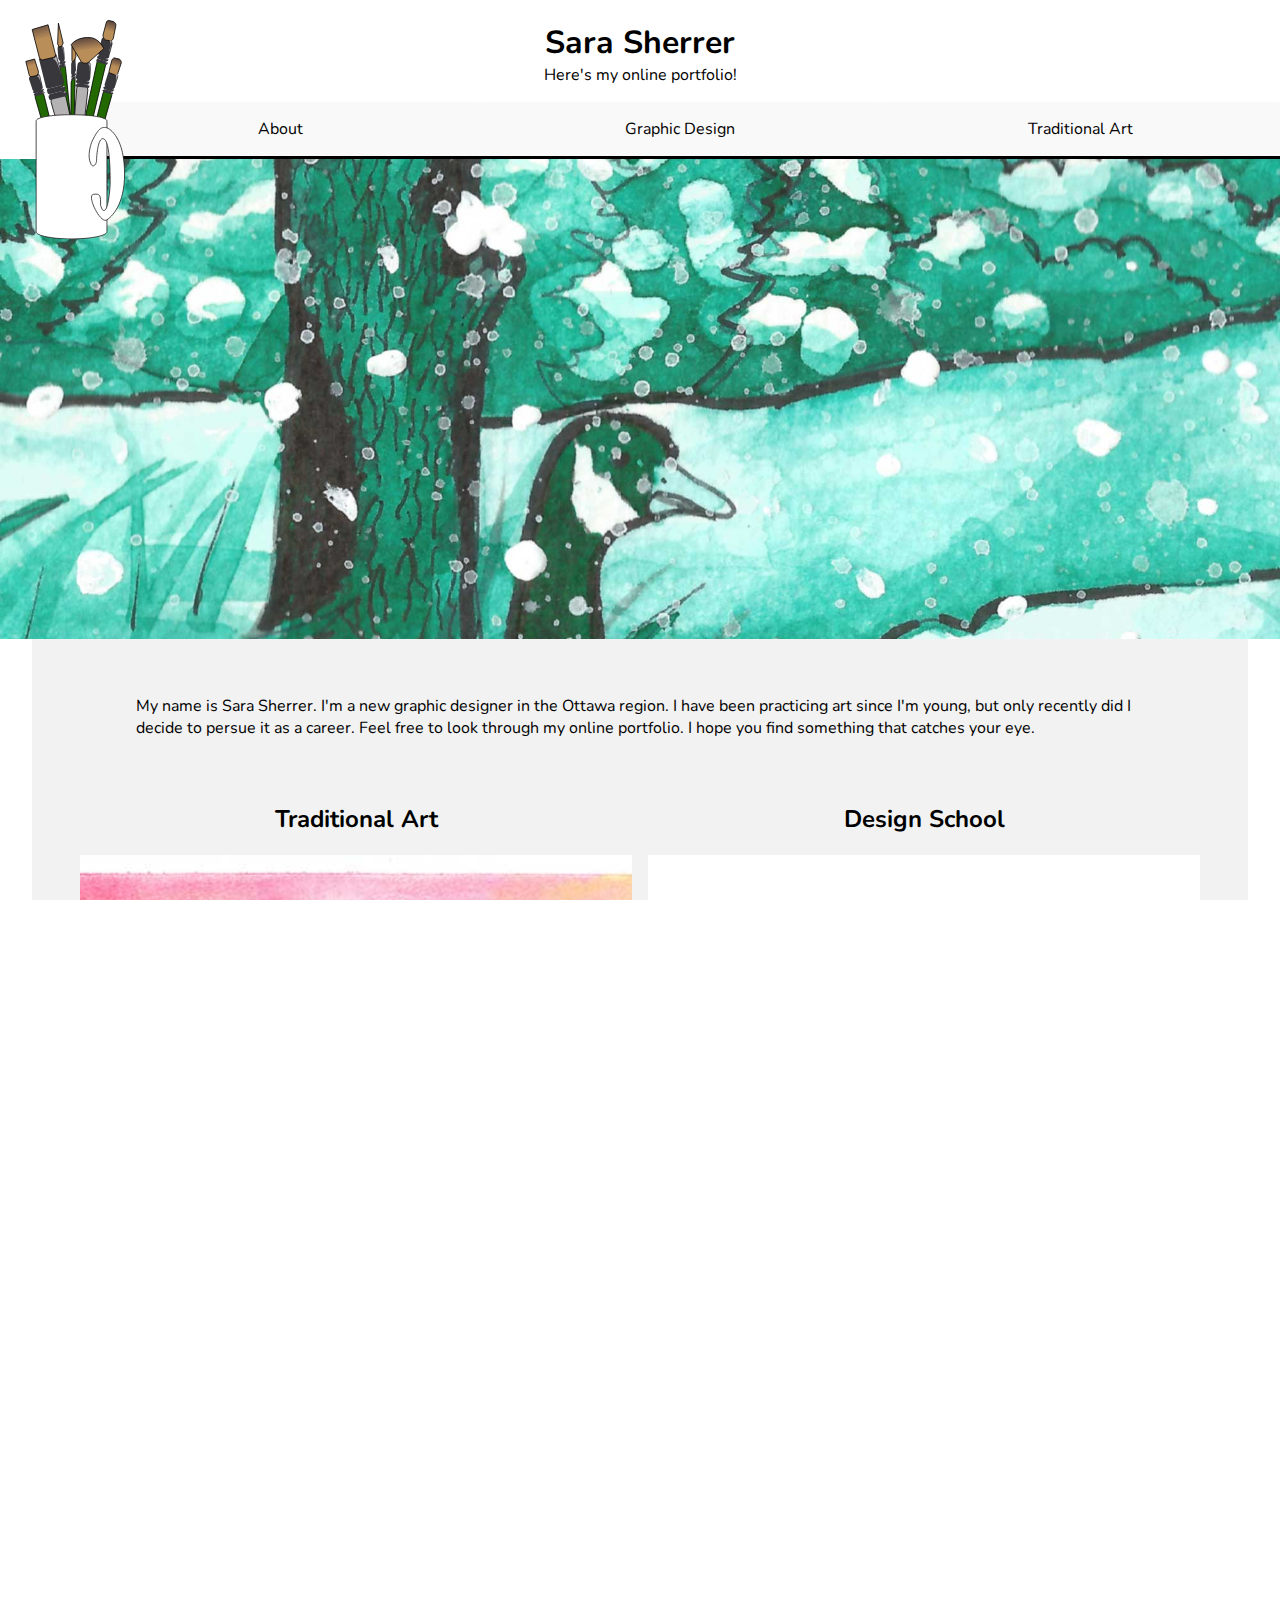
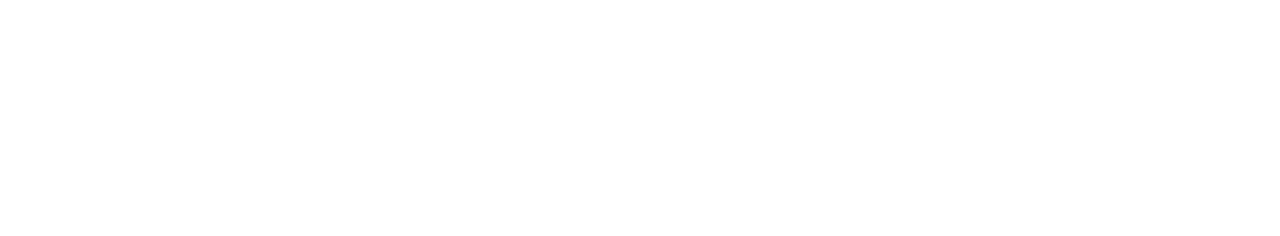
==== commit ae4e365b: "Fix grammar mistake" ====
--- a/index.html
+++ b/index.html
@@ -41,7 +41,7 @@
     <section class="front">
       <div class="flex">
         <div class="about">
-          <p>My name is Sara Sherrer. I'm a new graphic designer in the Ottawa region. I have been practicing art since I'm young, but only recently did I decide to persue it as a carreer. Feel free to look through my online portfolio. I hope you find something that catches your eye.</p>
+          <p>My name is Sara Sherrer. I'm a new graphic designer in the Ottawa region. I have been practicing art since I'm young, but only recently did I decide to persue it as a career. Feel free to look through my online portfolio. I hope you find something that catches your eye.</p>
         </div>
 
         <article class="section">
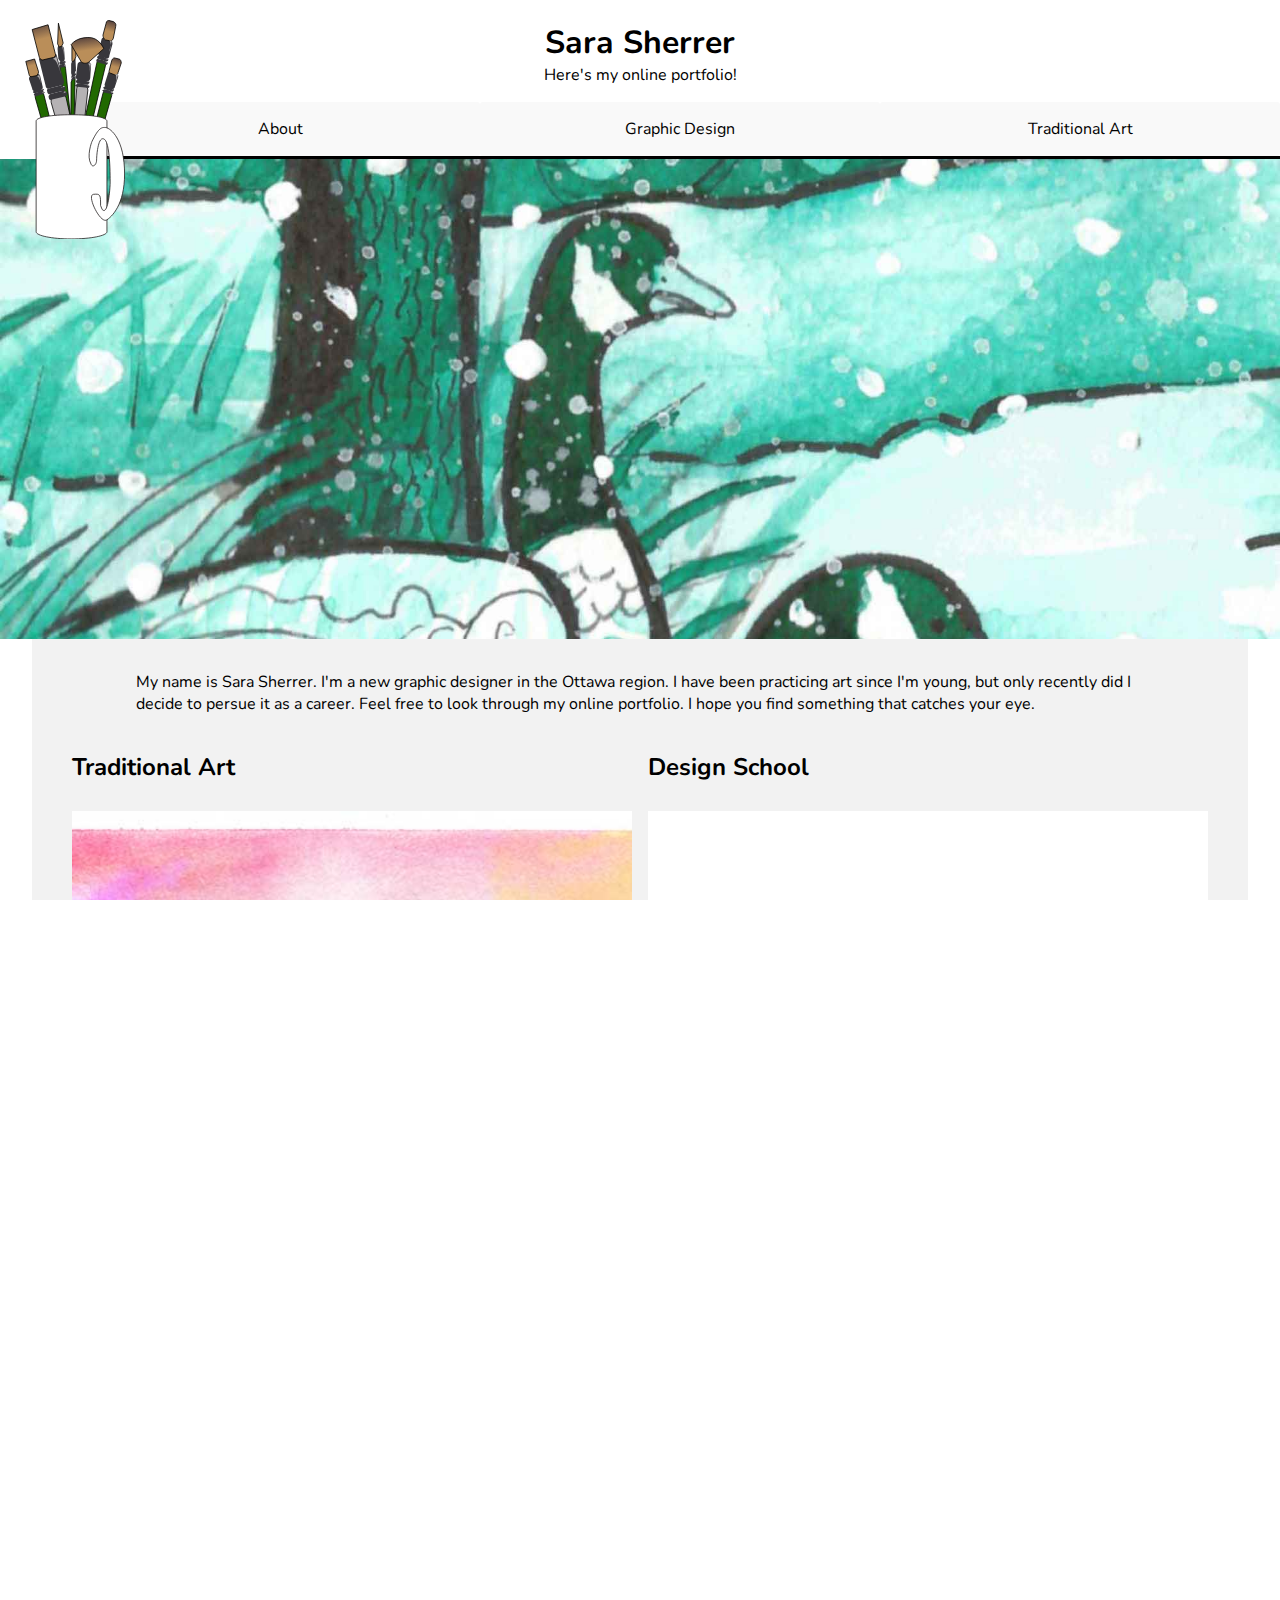
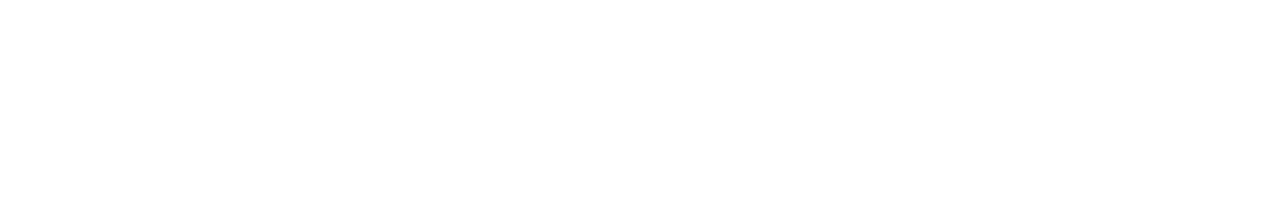
==== commit 7c89c6a2: "Fix markbot errors" ====
--- a/index.html
+++ b/index.html
@@ -8,7 +8,7 @@
   <meta name="viewport" content="width=device-width,initial-scale=1">
   <link href="css/main.css" rel="stylesheet">
   <link rel="preconnect" href="https://fonts.gstatic.com">
-<link href="https://fonts.googleapis.com/css2?family=Nunito:wght@400;700;800&display=swap" rel="stylesheet">
+  <link href="https://fonts.googleapis.com/css2?family=Nunito:wght@400;700;800&display=swap" rel="stylesheet">
 </head>
 <body>
   <ul class="skip-links">
@@ -34,17 +34,16 @@
       <img class="logo logo-sized" src="images/image.svg" alt="logo">
     </div>
     <div class="cropped">
-      <img src="images/winter-banner.jpg" alt="">
+      <img src="images/winter-banner.jpg" alt="watercolour painting">
     </div>
   </header>
   <main role="main" id="main" tabindex="0">
     <section class="front">
-      <div class="flex">
-        <div class="about">
-          <p>My name is Sara Sherrer. I'm a new graphic designer in the Ottawa region. I have been practicing art since I'm young, but only recently did I decide to persue it as a career. Feel free to look through my online portfolio. I hope you find something that catches your eye.</p>
-        </div>
-
-        <article class="section">
+      <div class="about">
+        <p>My name is Sara Sherrer. I'm a new graphic designer in the Ottawa region. I have been practicing art since I'm young, but only recently did I decide to persue it as a career. Feel free to look through my online portfolio. I hope you find something that catches your eye.</p>
+      </div>
+      <div class="grid-large">
+        <article class="grid-small">
           <h2>Traditional Art</h2>
           <a class="button" href="#img-popup-td-main">
             <div class="relative">
@@ -54,10 +53,10 @@
           </a>
           <p>Follow this link to see a compilation of the traditional art that I have done over the many years I have been practicing art. My prefered media are acrylics, watercolour inks and mixed media.</p>
           <div class="center">
-            <a class="btn" href="#">Traditional Art</a>
+            <a class="btn" href="traditional-design.html">Traditional Art</a>
           </div>
         </article>
-        <article class="section">
+        <article class="grid-small">
           <h2>Design School</h2>
           <a class="button hover" href="#img-popup-gd-main">
             <div class="relative">
@@ -67,7 +66,8 @@
           </a>
           <p>Follow this link to see a compilation of design work that I have completed through school and through comissions. This includes typography work, graphic design as well as digital art.</p>
           <div class="center">
-            <a class="btn" href="#">Design School</a>
+            <a class="btn" href="graphic-design.html">Graphic Design</a>
+
           </div>
         </article>
       </div>
--- a/css/main.css
+++ b/css/main.css
@@ -20,7 +20,7 @@
   -webkit-overflow-scrolling: touch;
   -webkit-perspective: 1px;
   perspective: 1px;
-  font-family: 'Nunito', sans-serif;
+  font-family: Nunito, sans-serif;
 }
 
 .skip-links {
@@ -66,8 +66,7 @@
 
 .front {
   background-color: #f2f2f2;
-  padding: 2.5em 2.5em 5em;
-
+  padding: 1em 2.5em 5em;
 }
 
 .cropped {
@@ -191,9 +190,18 @@
 .grid-large {
   display: grid;
   grid-template-columns: 1fr;
-  grid-template-rows: 1fr 1fr 1fr;
-  gap: 1rem;
+  gap: 4rem;
   column-gap: 1rem;
+}
+
+.grid-small {
+  display: grid;
+  grid-template-columns: 1fr;
+  grid-template-rows: 60px auto auto;
+}
+
+article p {
+  margin-top: 1em;
 }
 
 .flex {
@@ -204,8 +212,8 @@
 .about {
   width: 100%;
   margin-top: 1rem;
-  padding-left: 4rem;
-  padding-right: 4em;
+  padding-left: 1em;
+  padding-right: 1em;
 }
 
 .section {
@@ -213,7 +221,7 @@
 }
 
 .section p {
-  margin-top: 10px;
+  margin-top: 10em;
 }
 
 .section h2 {
@@ -222,10 +230,6 @@
 
 .text-block {
   gap: 1rem;
-}
-
-h2 {
-  text-align: center;
 }
 
 img {
@@ -241,8 +245,7 @@
 .grid-foot {
   z-index: 6;
   display: grid;
-  grid-template-areas:
-  "mail instagram";
+  grid-template-areas: "mail instagram";
   margin: 20px 10px;
 }
 
@@ -338,6 +341,10 @@
 
 @media only screen and (min-width: 34em) {
 
+  .grid-small {
+    grid-template-rows: 95px auto auto;
+  }
+
   .logo-sized {
     width: 100px;
   }
@@ -360,12 +367,19 @@
     width: 50%;
     padding-left: .5em;
     padding-right: .5em;
+    align-items: stretch;
   }
 
   .grid-large {
     display: grid;
     grid-template-columns: 1fr 1fr;
-    grid-template-rows: 1fr 1fr;
+    gap: 4rem;
+    column-gap: 1rem;
+  }
+
+  .about {
+    padding-left: 4em;
+    padding-right: 4em;
   }
 
   .banner {
@@ -375,12 +389,26 @@
 
 }
 
+@media only screen and (min-width: 45em) {
+
+  .grid-small {
+    grid-template-rows: 80px auto auto;
+  }
+
+}
+
 @media only screen and (min-width: 50em) {
+
   .cropped img {
     margin-top: -17em;
   }
 
-  @media only screen and (min-width: 60em) {
-    .cropped img {
-      margin-top: -30em;
-    }
+}
+
+@media only screen and (min-width: 60em) {
+
+  .cropped img {
+    margin-top: -30em;
+  }
+
+}
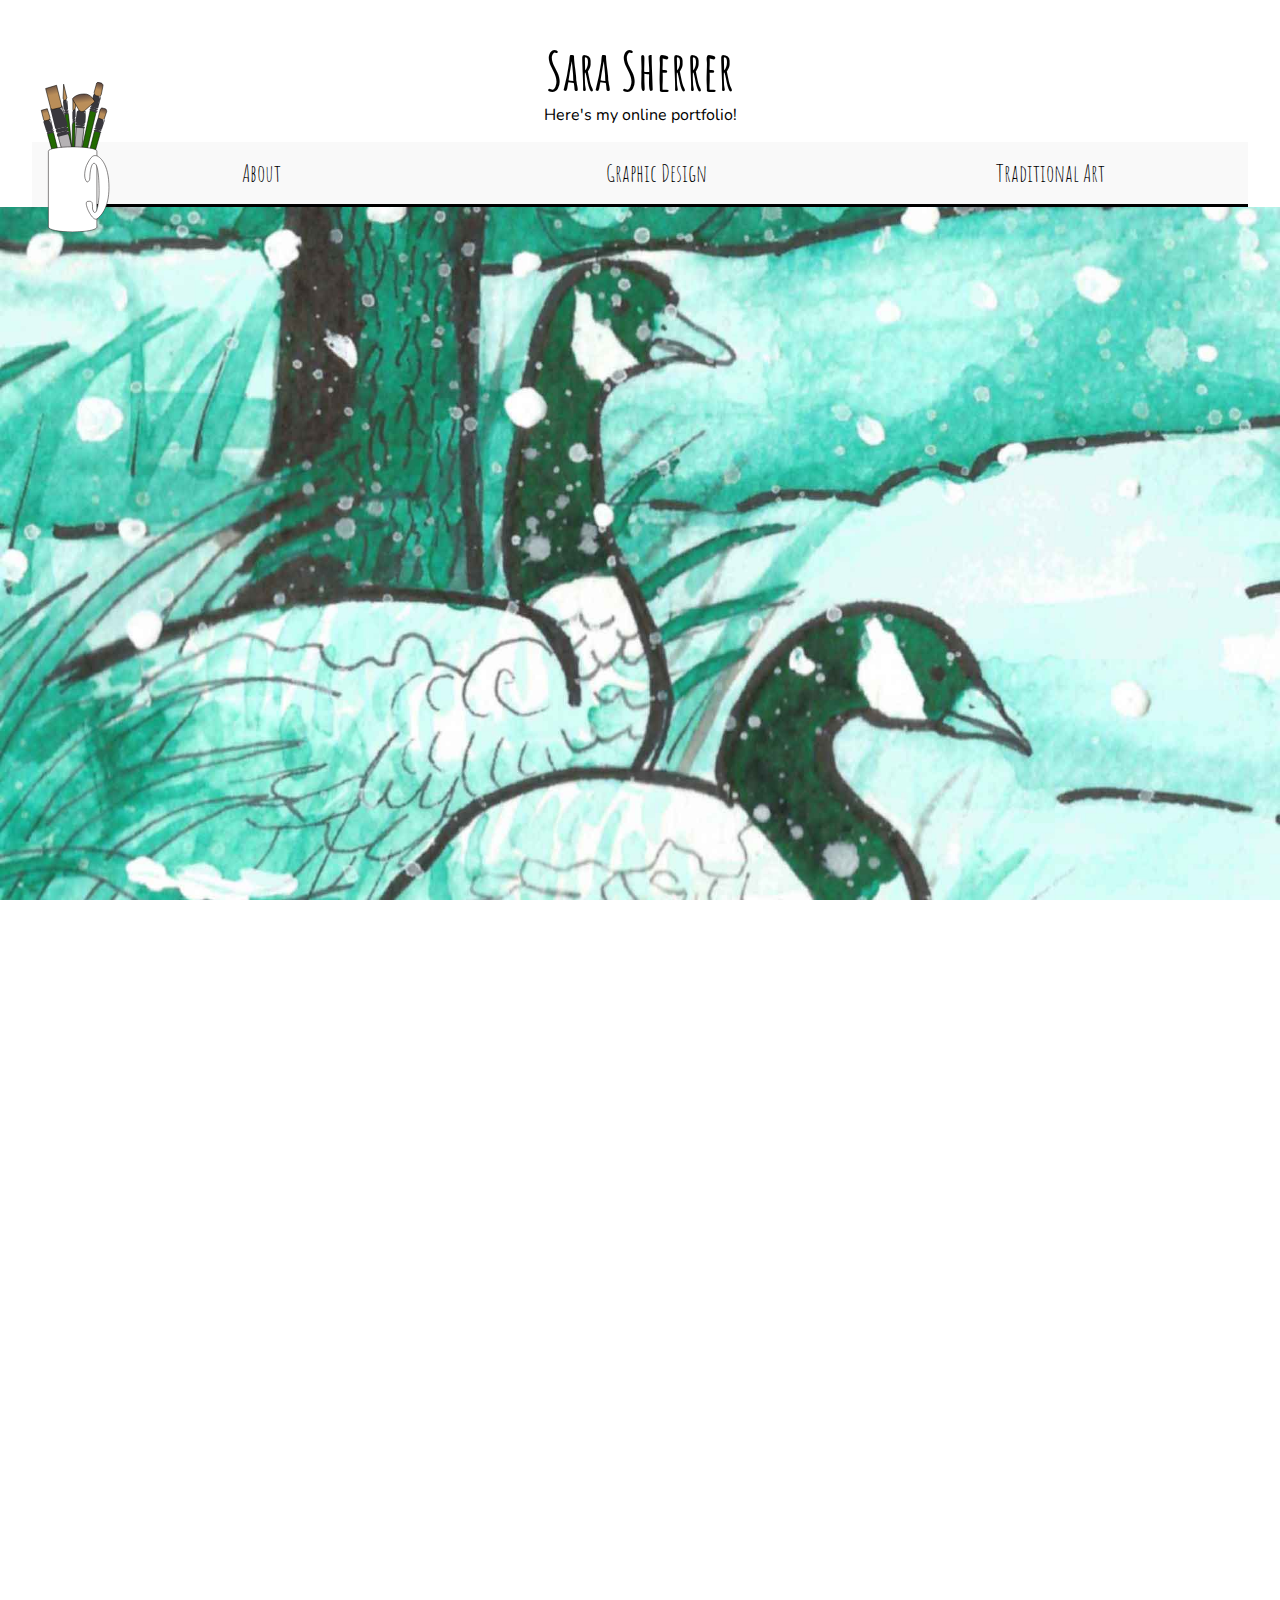
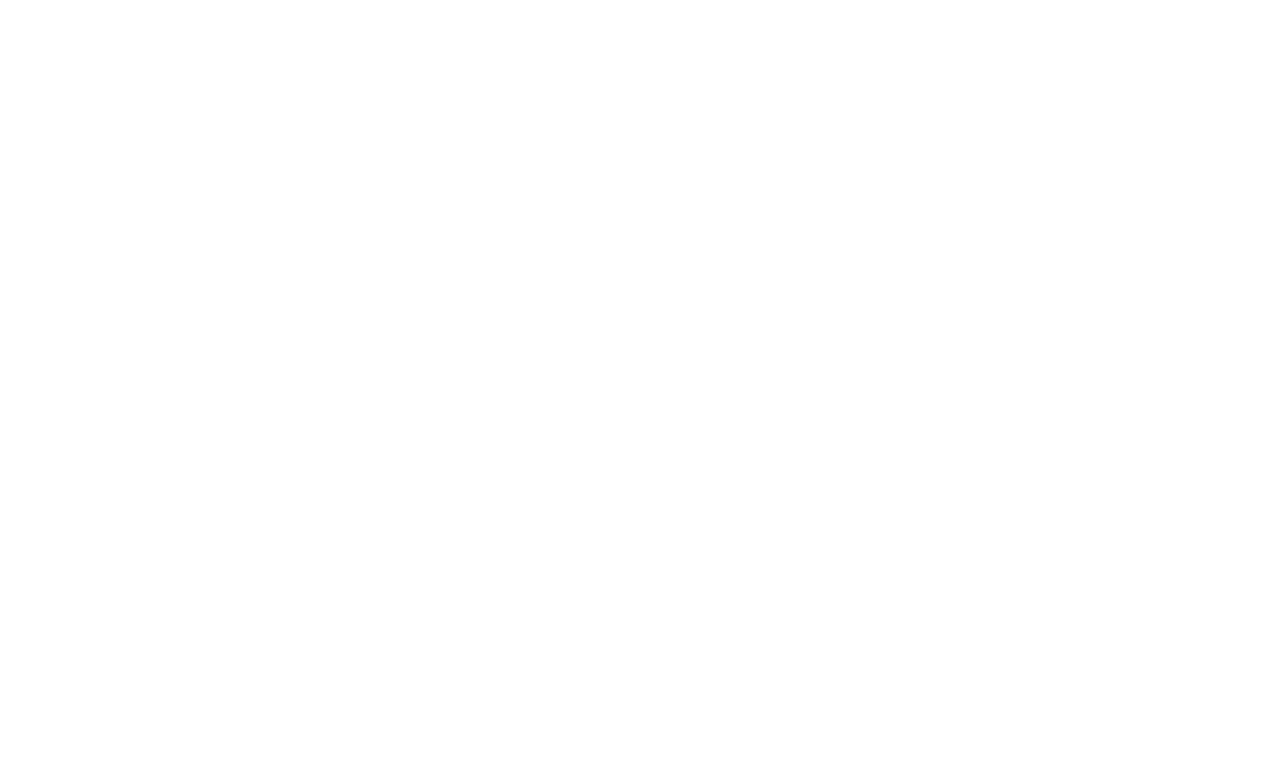
==== commit 2d055dd4: "Add pretty changes" ====
--- a/index.html
+++ b/index.html
@@ -8,7 +8,9 @@
   <meta name="viewport" content="width=device-width,initial-scale=1">
   <link href="css/main.css" rel="stylesheet">
   <link rel="preconnect" href="https://fonts.gstatic.com">
-  <link href="https://fonts.googleapis.com/css2?family=Nunito:wght@400;700;800&display=swap" rel="stylesheet">
+  <link rel="preconnect" href="https://fonts.gstatic.com">
+  <link rel="preconnect" href="https://fonts.gstatic.com">
+  <link href="https://fonts.googleapis.com/css2?family=Amatic+SC:wght@400;700&family=Nunito:ital,wght@0,400;0,700;1,400&display=swap" rel="stylesheet">
 </head>
 <body>
   <ul class="skip-links">
--- a/css/main.css
+++ b/css/main.css
@@ -20,7 +20,19 @@
   -webkit-overflow-scrolling: touch;
   -webkit-perspective: 1px;
   perspective: 1px;
+  font-family: "Amatic SC", cursive;
   font-family: Nunito, sans-serif;
+}
+
+h2 {
+  font-family: "Amatic SC", cursive;
+  font-size: 2.25rem;
+}
+
+.nav li,
+.btn {
+  font-family: "Amatic SC", cursive;
+  font-size: 1.5rem;
 }
 
 .skip-links {
@@ -70,7 +82,7 @@
 }
 
 .cropped {
-  height: 30em;
+
   overflow: hidden;
 }
 
@@ -89,6 +101,8 @@
 
 h1 {
   margin-bottom: 0;
+  font-family: "Amatic SC", cursive;
+  font-size: 3.375rem;
 }
 
 p {
@@ -104,6 +118,7 @@
   display: block;
   margin-top: 0;
   margin-bottom: 0;
+  background-color: #f9f9f9;
 }
 
 .nav-check {
@@ -190,14 +205,15 @@
 .grid-large {
   display: grid;
   grid-template-columns: 1fr;
-  gap: 4rem;
   column-gap: 1rem;
+  grid-gap: 2rem;
 }
 
 .grid-small {
   display: grid;
   grid-template-columns: 1fr;
   grid-template-rows: 60px auto auto;
+  row-gap: 1rem;
 }
 
 article p {
@@ -246,7 +262,7 @@
   z-index: 6;
   display: grid;
   grid-template-areas: "mail instagram";
-  margin: 20px 10px;
+  margin: 60px 10px;
 }
 
 .mail {
@@ -263,10 +279,15 @@
 }
 
 .logo-sized {
-  width: 50px;
+  width: 40px;
+  height: 150px;
   z-index: 5;
   position: absolute;
   margin: 10px 20px;
+}
+
+.title {
+  padding-left: 30px;
 }
 
 .button {
@@ -277,9 +298,7 @@
   position: fixed;
   z-index: 10;
   width: 100%;
-  height: 100%;
-  left: 0;
-  top: 0;
+  height: 200%;
   background-color: rgba(0, 0, 0, .6);
   display: none;
   padding: 90px;
@@ -288,6 +307,10 @@
 #img-popup-gd-main .popup-content {
   position: relative;
   border: 5px solid #fff;
+}
+
+.popup-content {
+  position: relative;
 }
 
 .close {
@@ -320,7 +343,7 @@
 
 .absolute {
   position: absolute;
-  left: 50%;
+  left: 55%;
   top: 50%;
   transform: translate(-50%, -50%);
   display: none;
@@ -336,23 +359,29 @@
 }
 
 .relative:hover {
-  opacity: .5;
+  opacity: .35;
+}
+
+@media only screen and (min-width: 23em) {
+
+  .title {
+    padding-left: 0;
+  }
+
+}
+
+@media only screen and (min-width: 28em) {
+
+  .logo-sized {
+    width: 100px;
+  }
+
 }
 
 @media only screen and (min-width: 34em) {
 
   .grid-small {
     grid-template-rows: 95px auto auto;
-  }
-
-  .logo-sized {
-    width: 100px;
-  }
-
-  .nav {
-    display: flex;
-    justify-content: space-around;
-    margin-left: 5em;
   }
 
   .style {
@@ -370,21 +399,31 @@
     align-items: stretch;
   }
 
-  .grid-large {
-    display: grid;
-    grid-template-columns: 1fr 1fr;
-    gap: 4rem;
-    column-gap: 1rem;
-  }
-
-  .about {
-    padding-left: 4em;
-    padding-right: 4em;
-  }
-
   .banner {
     top: 4em;
     padding: 0;
+    height: 500px;
+  }
+
+}
+
+@media only screen and (min-width: 43.75em) {
+
+  .nav {
+    display: flex;
+    justify-content: space-around;
+    margin: 0 2rem;
+    padding: 0 0 0 2rem;
+    background-color: #f9f9f9;
+  }
+
+  .logo {
+    top: 72px;
+    left: 5px;
+  }
+
+  .front {
+    margin: 0 3.5rem;
   }
 
 }
@@ -411,4 +450,18 @@
     margin-top: -30em;
   }
 
-}
+  .grid-large {
+    column-gap: 5rem;
+    padding: 2rem 5rem;
+    grid-template-columns: 1fr 1fr;
+  }
+
+  .about {
+    padding: 0 5rem;
+  }
+
+  .front {
+    margin: 0;
+  }
+
+}
